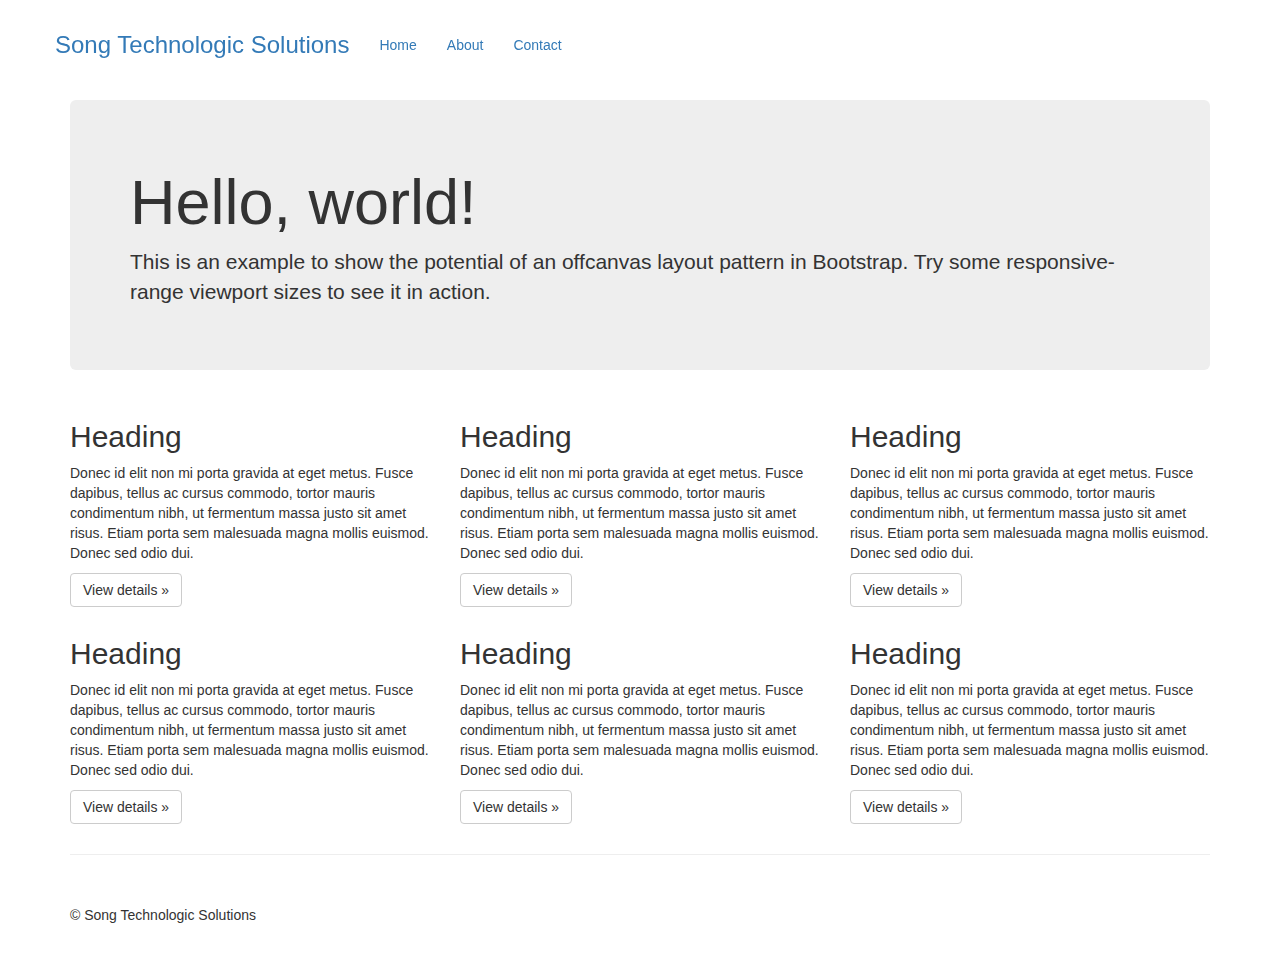
==== index.html @ 22caa384 "- Feito alteração de index" ====
<!DOCTYPE html>
<html lang="pt-br">
  <head>
    <title>Danilo Song - Song Technologic Solutions</title>
    <!-- Bootstrap -->
    <link href="css/bootstrap.min.css" rel="stylesheet">
    <link href="css/nav-bar.css" rel="stylesheet">
    <meta charset="utf-8">
  </head>
  <body>
        <!-- Fixed navbar -->
        <nav id="header" class="navbar navbar-fixed-top">
            <div id="header-container" class="container navbar-container">
                <div class="navbar-header">
                    <button type="button" class="navbar-toggle collapsed" data-toggle="collapse" data-target="#navbar" aria-expanded="false" aria-controls="navbar">
                        <span class="sr-only">Toggle navigation</span>
                        <span class="icon-bar"></span>
                        <span class="icon-bar"></span>
                        <span class="icon-bar"></span>
                    </button>
                    <a id="brand" class="navbar-brand" href="#">Song Technologic Solutions</a>
                </div>
                <div id="navbar" class="collapse navbar-collapse">
                    <ul class="nav navbar-nav">
                        <li class="active"><a href="#">Home</a></li>
                        <li><a href="#about">About</a></li>
                        <li><a href="#contact">Contact</a></li>
                    </ul>
                </div><!-- /.nav-collapse -->
            </div><!-- /.container -->
        </nav><!-- /.navbar -->

        <div class="container">

            <div class="row row-offcanvas row-offcanvas-right">

                <div class="col-xs-12">
                    <p class="pull-right visible-xs">
                        <button type="button" class="btn btn-primary btn-xs" data-toggle="offcanvas">Toggle nav</button>
                    </p>
                    <div class="jumbotron">
                        <h1>Hello, world!</h1>
                        <p>This is an example to show the potential of an offcanvas layout pattern in Bootstrap. Try some responsive-range viewport sizes to see it in action.</p>
                    </div>
                    <div class="row">
                        <div class="col-xs-6 col-lg-4">
                            <h2>Heading</h2>
                            <p>Donec id elit non mi porta gravida at eget metus. Fusce dapibus, tellus ac cursus commodo, tortor mauris condimentum nibh, ut fermentum massa justo sit amet risus. Etiam porta sem malesuada magna mollis euismod. Donec sed odio dui. </p>
                            <p><a class="btn btn-default" href="#" role="button">View details »</a></p>
                        </div><!--/.col-xs-6.col-lg-4-->
                        <div class="col-xs-6 col-lg-4">
                            <h2>Heading</h2>
                            <p>Donec id elit non mi porta gravida at eget metus. Fusce dapibus, tellus ac cursus commodo, tortor mauris condimentum nibh, ut fermentum massa justo sit amet risus. Etiam porta sem malesuada magna mollis euismod. Donec sed odio dui. </p>
                            <p><a class="btn btn-default" href="#" role="button">View details »</a></p>
                        </div><!--/.col-xs-6.col-lg-4-->
                        <div class="col-xs-6 col-lg-4">
                            <h2>Heading</h2>
                            <p>Donec id elit non mi porta gravida at eget metus. Fusce dapibus, tellus ac cursus commodo, tortor mauris condimentum nibh, ut fermentum massa justo sit amet risus. Etiam porta sem malesuada magna mollis euismod. Donec sed odio dui. </p>
                            <p><a class="btn btn-default" href="#" role="button">View details »</a></p>
                        </div><!--/.col-xs-6.col-lg-4-->
                        <div class="col-xs-6 col-lg-4">
                            <h2>Heading</h2>
                            <p>Donec id elit non mi porta gravida at eget metus. Fusce dapibus, tellus ac cursus commodo, tortor mauris condimentum nibh, ut fermentum massa justo sit amet risus. Etiam porta sem malesuada magna mollis euismod. Donec sed odio dui. </p>
                            <p><a class="btn btn-default" href="#" role="button">View details »</a></p>
                        </div><!--/.col-xs-6.col-lg-4-->
                        <div class="col-xs-6 col-lg-4">
                            <h2>Heading</h2>
                            <p>Donec id elit non mi porta gravida at eget metus. Fusce dapibus, tellus ac cursus commodo, tortor mauris condimentum nibh, ut fermentum massa justo sit amet risus. Etiam porta sem malesuada magna mollis euismod. Donec sed odio dui. </p>
                            <p><a class="btn btn-default" href="#" role="button">View details »</a></p>
                        </div><!--/.col-xs-6.col-lg-4-->
                        <div class="col-xs-6 col-lg-4">
                            <h2>Heading</h2>
                            <p>Donec id elit non mi porta gravida at eget metus. Fusce dapibus, tellus ac cursus commodo, tortor mauris condimentum nibh, ut fermentum massa justo sit amet risus. Etiam porta sem malesuada magna mollis euismod. Donec sed odio dui. </p>
                            <p><a class="btn btn-default" href="#" role="button">View details »</a></p>
                        </div><!--/.col-xs-6.col-lg-4-->
                    </div><!--/row-->
                </div><!--/.col-xs-12.col-sm-9-->
            </div><!--/row-->

            <hr>

            <footer>
                <p>© Song Technologic Solutions</p>
            </footer>

        </div><!--/.container-->
  </body>
<!-- Bootstrap -->
<script src="js/bootstrap.min.js"></script>
<script src="js/jquery-3.3.1.min.js"></script>
<script src="js/nav-bar.js"></script>
</html>
---- css/nav-bar.css ----
/* 
    Created on : Sep 6, 2018, 8:29:17 AM
    Author     : Danilo Song <danilosong@outlook.com>
*/

/*
* Style tweaks
* --------------------------------------------------
*/
html,
body {
    overflow-x: hidden; /* Prevent scroll on narrow devices */
}
body {
    padding-top: 100px;
}
footer {
    padding: 30px 0;
}

/*
 * Custom styles
 */
.navbar-brand {
    font-size: 24px;
}

.navbar-container {
    padding: 20px 0 20px 0;
}

.navbar.navbar-fixed-top.fixed-theme {
    background-color: #222;
    border-color: #080808;
    box-shadow: 0 0 5px rgba(0,0,0,.8);
}

.navbar-brand.fixed-theme {
    font-size: 18px;
}

.navbar-container.fixed-theme {
    padding: 0;
}

.navbar-brand.fixed-theme,
.navbar-container.fixed-theme,
.navbar.navbar-fixed-top.fixed-theme,
.navbar-brand,
.navbar-container{
    transition: 0.8s;
    -webkit-transition:  0.8s;
}
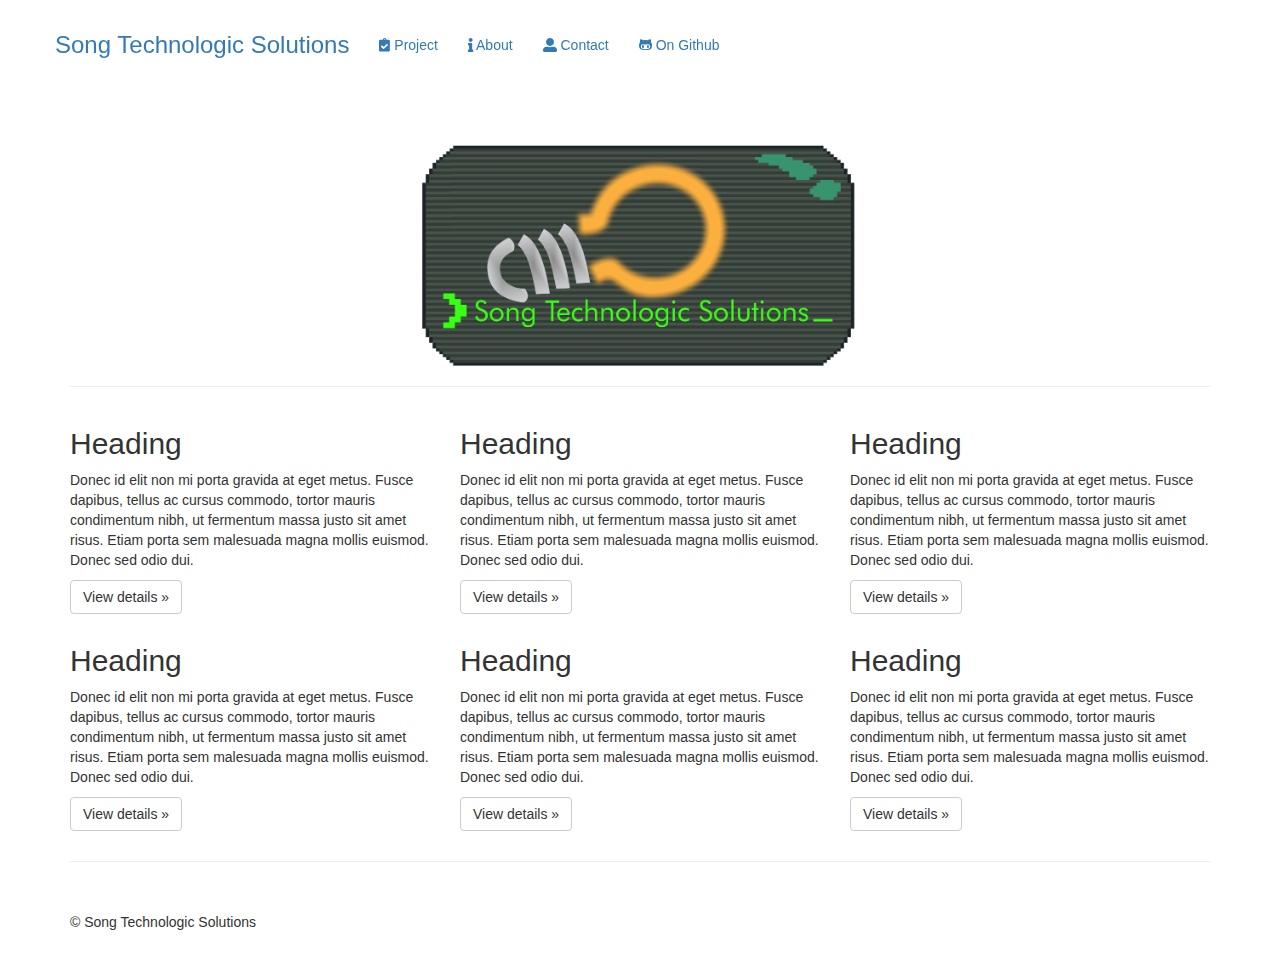
==== commit a8d9f7f5: "- Adicionado fa-icon - Feito alterações em index" ====
--- a/index.html
+++ b/index.html
@@ -5,6 +5,7 @@
     <!-- Bootstrap -->
     <link href="css/bootstrap.min.css" rel="stylesheet">
     <link href="css/nav-bar.css" rel="stylesheet">
+    <link rel="stylesheet" href="css/all.css" rel="stylesheet">
     <meta charset="utf-8">
   </head>
   <body>
@@ -18,13 +19,14 @@
                         <span class="icon-bar"></span>
                         <span class="icon-bar"></span>
                     </button>
-                    <a id="brand" class="navbar-brand" href="#">Song Technologic Solutions</a>
+                    <a id="brand" class="navbar-brand" href="index.html">Song Technologic Solutions</a>
                 </div>
                 <div id="navbar" class="collapse navbar-collapse">
                     <ul class="nav navbar-nav">
-                        <li class="active"><a href="#">Home</a></li>
-                        <li><a href="#about">About</a></li>
-                        <li><a href="#contact">Contact</a></li>
+                        <li class="active"><a href="index.html"><i class="fas fa-clipboard-check"></i> Project</a></li>
+                        <li><a href="#about"><i class="fas fa-info"></i> About</a></li>
+                        <li><a href="#contact"><i class="fas fa-user-alt"></i> Contact</a></li>
+                        <li><a href="https://github.com/danilosong/" target="_blank"><i class="fab fa-github-alt"></i> On Github</a></li>
                     </ul>
                 </div><!-- /.nav-collapse -->
             </div><!-- /.container -->
@@ -38,9 +40,8 @@
                     <p class="pull-right visible-xs">
                         <button type="button" class="btn btn-primary btn-xs" data-toggle="offcanvas">Toggle nav</button>
                     </p>
-                    <div class="jumbotron">
-                        <h1>Hello, world!</h1>
-                        <p>This is an example to show the potential of an offcanvas layout pattern in Bootstrap. Try some responsive-range viewport sizes to see it in action.</p>
+                    <div class="page-header">
+                        <center><img width="40%" src="img/danLogo.png" /></center>
                     </div>
                     <div class="row">
                         <div class="col-xs-6 col-lg-4">
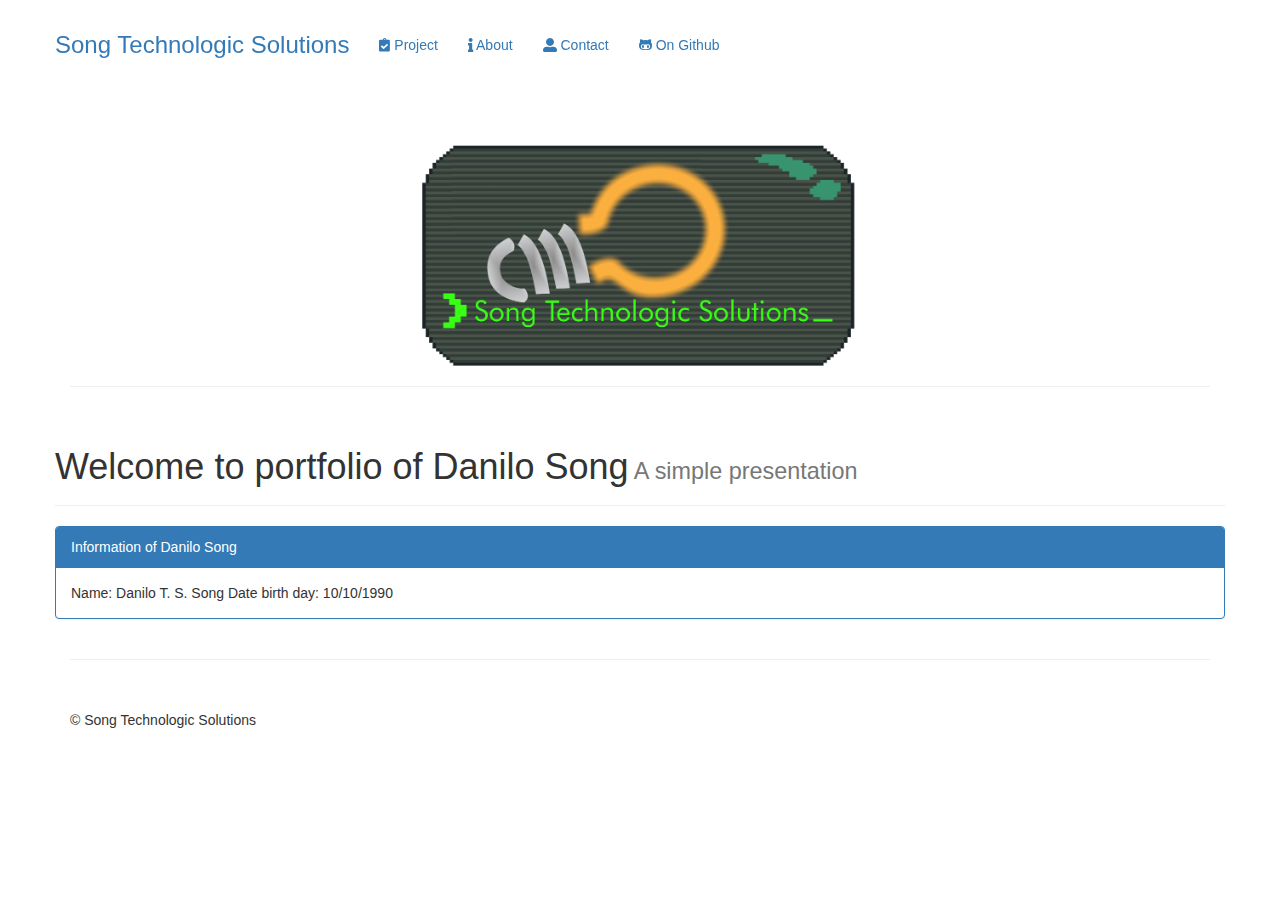
==== commit caf99454: "- Feito mudanças no index. - Adicionado contato." ====
--- a/index.html
+++ b/index.html
@@ -1,37 +1,16 @@
 <!DOCTYPE html>
 <html lang="pt-br">
-  <head>
-    <title>Danilo Song - Song Technologic Solutions</title>
-    <!-- Bootstrap -->
-    <link href="css/bootstrap.min.css" rel="stylesheet">
-    <link href="css/nav-bar.css" rel="stylesheet">
-    <link rel="stylesheet" href="css/all.css" rel="stylesheet">
-    <meta charset="utf-8">
-  </head>
-  <body>
-        <!-- Fixed navbar -->
-        <nav id="header" class="navbar navbar-fixed-top">
-            <div id="header-container" class="container navbar-container">
-                <div class="navbar-header">
-                    <button type="button" class="navbar-toggle collapsed" data-toggle="collapse" data-target="#navbar" aria-expanded="false" aria-controls="navbar">
-                        <span class="sr-only">Toggle navigation</span>
-                        <span class="icon-bar"></span>
-                        <span class="icon-bar"></span>
-                        <span class="icon-bar"></span>
-                    </button>
-                    <a id="brand" class="navbar-brand" href="index.html">Song Technologic Solutions</a>
-                </div>
-                <div id="navbar" class="collapse navbar-collapse">
-                    <ul class="nav navbar-nav">
-                        <li class="active"><a href="index.html"><i class="fas fa-clipboard-check"></i> Project</a></li>
-                        <li><a href="#about"><i class="fas fa-info"></i> About</a></li>
-                        <li><a href="#contact"><i class="fas fa-user-alt"></i> Contact</a></li>
-                        <li><a href="https://github.com/danilosong/" target="_blank"><i class="fab fa-github-alt"></i> On Github</a></li>
-                    </ul>
-                </div><!-- /.nav-collapse -->
-            </div><!-- /.container -->
-        </nav><!-- /.navbar -->
-
+    <head>
+        <title>Danilo Song - Song Technologic Solutions</title>
+        <!-- Bootstrap -->
+        <link href="css/bootstrap.min.css" rel="stylesheet">
+        <link href="css/nav-bar.css" rel="stylesheet">
+        <link rel="stylesheet" href="css/all.css" >
+        <meta charset="utf-8">
+    </head>
+    <body>
+        <!--Navigation bar-->
+        <div id="nav-placeholder"></div>
         <div class="container">
 
             <div class="row row-offcanvas row-offcanvas-right">
@@ -44,50 +23,40 @@
                         <center><img width="40%" src="img/danLogo.png" /></center>
                     </div>
                     <div class="row">
-                        <div class="col-xs-6 col-lg-4">
-                            <h2>Heading</h2>
-                            <p>Donec id elit non mi porta gravida at eget metus. Fusce dapibus, tellus ac cursus commodo, tortor mauris condimentum nibh, ut fermentum massa justo sit amet risus. Etiam porta sem malesuada magna mollis euismod. Donec sed odio dui. </p>
-                            <p><a class="btn btn-default" href="#" role="button">View details »</a></p>
-                        </div><!--/.col-xs-6.col-lg-4-->
-                        <div class="col-xs-6 col-lg-4">
-                            <h2>Heading</h2>
-                            <p>Donec id elit non mi porta gravida at eget metus. Fusce dapibus, tellus ac cursus commodo, tortor mauris condimentum nibh, ut fermentum massa justo sit amet risus. Etiam porta sem malesuada magna mollis euismod. Donec sed odio dui. </p>
-                            <p><a class="btn btn-default" href="#" role="button">View details »</a></p>
-                        </div><!--/.col-xs-6.col-lg-4-->
-                        <div class="col-xs-6 col-lg-4">
-                            <h2>Heading</h2>
-                            <p>Donec id elit non mi porta gravida at eget metus. Fusce dapibus, tellus ac cursus commodo, tortor mauris condimentum nibh, ut fermentum massa justo sit amet risus. Etiam porta sem malesuada magna mollis euismod. Donec sed odio dui. </p>
-                            <p><a class="btn btn-default" href="#" role="button">View details »</a></p>
-                        </div><!--/.col-xs-6.col-lg-4-->
-                        <div class="col-xs-6 col-lg-4">
-                            <h2>Heading</h2>
-                            <p>Donec id elit non mi porta gravida at eget metus. Fusce dapibus, tellus ac cursus commodo, tortor mauris condimentum nibh, ut fermentum massa justo sit amet risus. Etiam porta sem malesuada magna mollis euismod. Donec sed odio dui. </p>
-                            <p><a class="btn btn-default" href="#" role="button">View details »</a></p>
-                        </div><!--/.col-xs-6.col-lg-4-->
-                        <div class="col-xs-6 col-lg-4">
-                            <h2>Heading</h2>
-                            <p>Donec id elit non mi porta gravida at eget metus. Fusce dapibus, tellus ac cursus commodo, tortor mauris condimentum nibh, ut fermentum massa justo sit amet risus. Etiam porta sem malesuada magna mollis euismod. Donec sed odio dui. </p>
-                            <p><a class="btn btn-default" href="#" role="button">View details »</a></p>
-                        </div><!--/.col-xs-6.col-lg-4-->
-                        <div class="col-xs-6 col-lg-4">
-                            <h2>Heading</h2>
-                            <p>Donec id elit non mi porta gravida at eget metus. Fusce dapibus, tellus ac cursus commodo, tortor mauris condimentum nibh, ut fermentum massa justo sit amet risus. Etiam porta sem malesuada magna mollis euismod. Donec sed odio dui. </p>
-                            <p><a class="btn btn-default" href="#" role="button">View details »</a></p>
-                        </div><!--/.col-xs-6.col-lg-4-->
+                        <div class="page-header">
+                          <h1>Welcome to portfolio of Danilo Song<small> A simple presentation</small></h1>
+                        </div>
+                        <div class="panel panel-primary">
+                            <div class="panel-heading">
+                                Information of Danilo Song
+                            </div>
+                            <div class="panel-body">
+                                Name: Danilo T. S. Song
+                                Date birth day: 10/10/1990
+                            </div>
+                        </div>
                     </div><!--/row-->
                 </div><!--/.col-xs-12.col-sm-9-->
             </div><!--/row-->
 
             <hr>
-
-            <footer>
-                <p>© Song Technologic Solutions</p>
-            </footer>
+            <!--Navigation bar-->
+            <div id="footer-placeholder"></div>
 
         </div><!--/.container-->
-  </body>
-<!-- Bootstrap -->
-<script src="js/bootstrap.min.js"></script>
-<script src="js/jquery-3.3.1.min.js"></script>
-<script src="js/nav-bar.js"></script>
+    </body>
+    <!-- Bootstrap -->
+    <script src="js/bootstrap.min.js"></script>
+    <script src="js/jquery-3.3.1.min.js"></script>
+    <script src="js/nav-bar.js"></script>
+    <script>
+        $(function () {
+            // Reset scroll for dont have bugs in screen, because nav-bar effects
+            window.scrollTo(0,0);
+            //Load nave-bar in div
+            $("#nav-placeholder").load("nav-bar.html");
+            //Load footer in div
+            $("#footer-placeholder").load("footer.html");
+        });
+    </script>
 </html>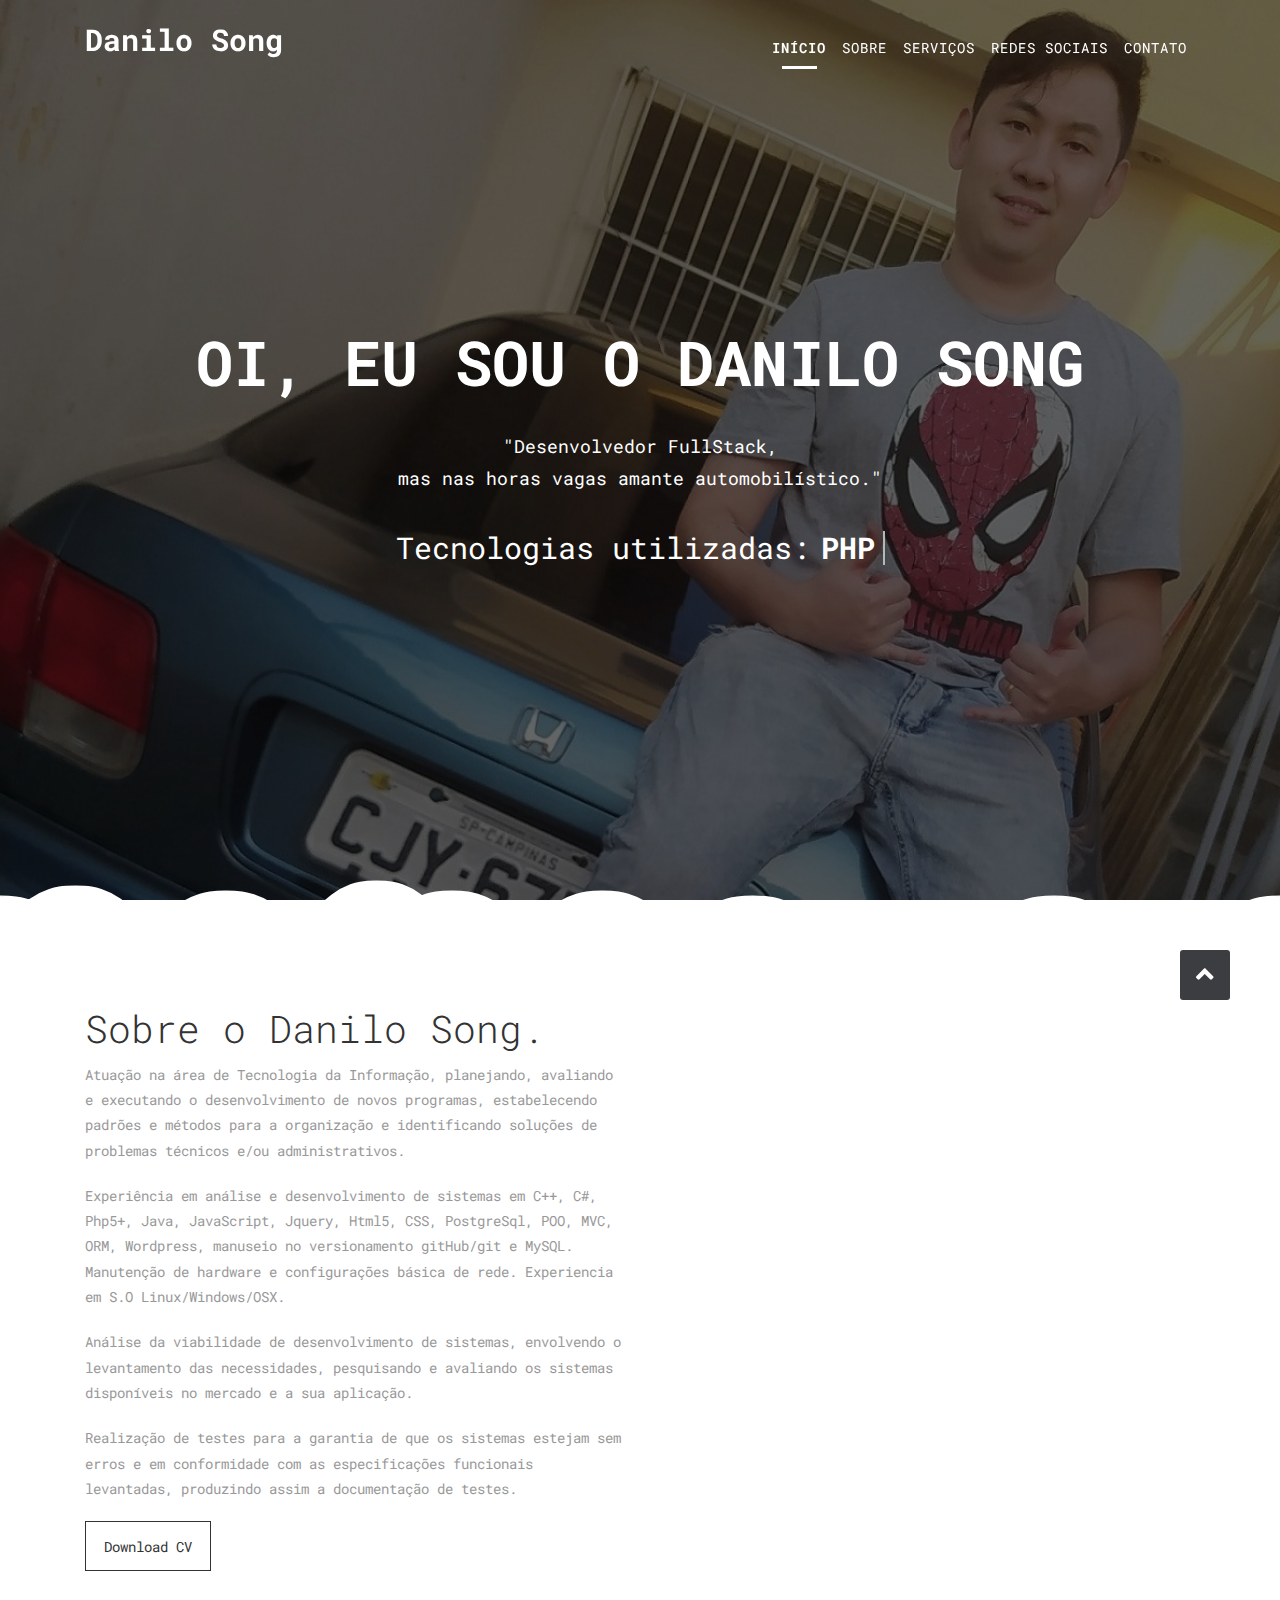
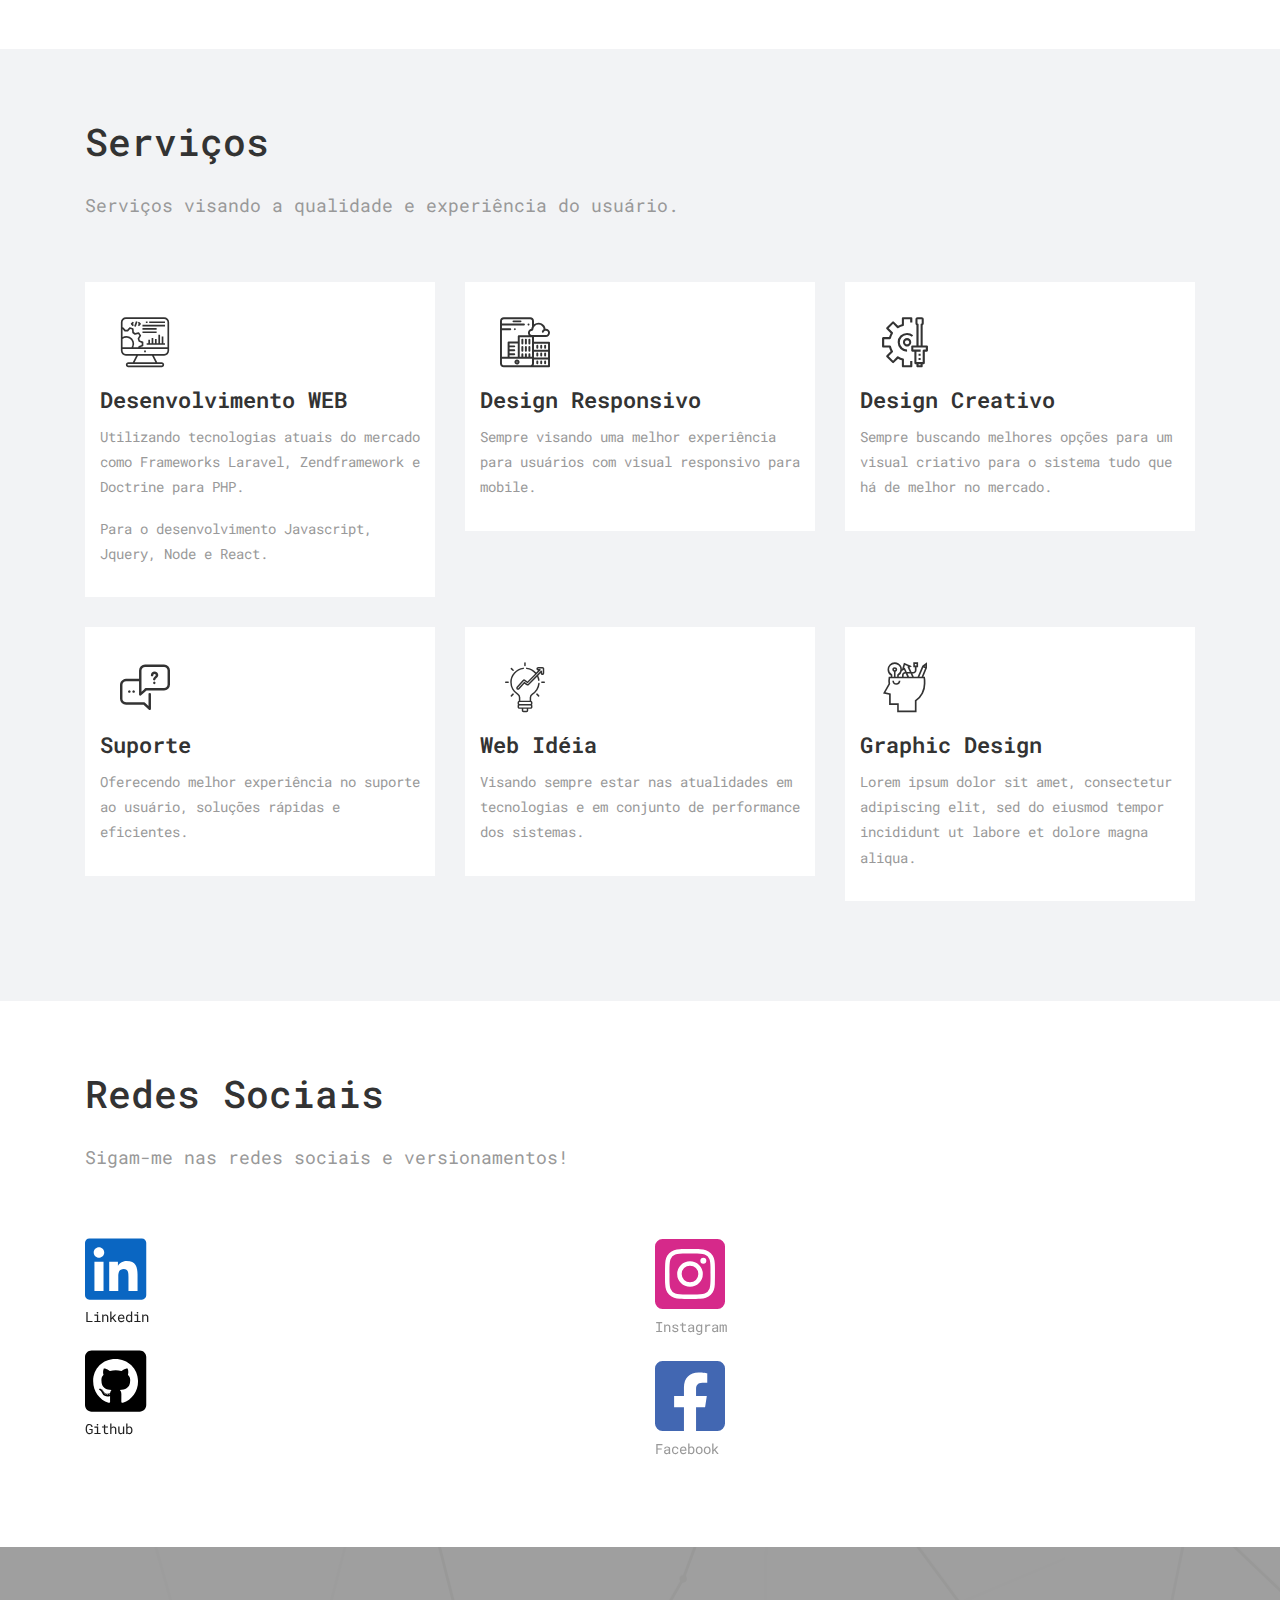
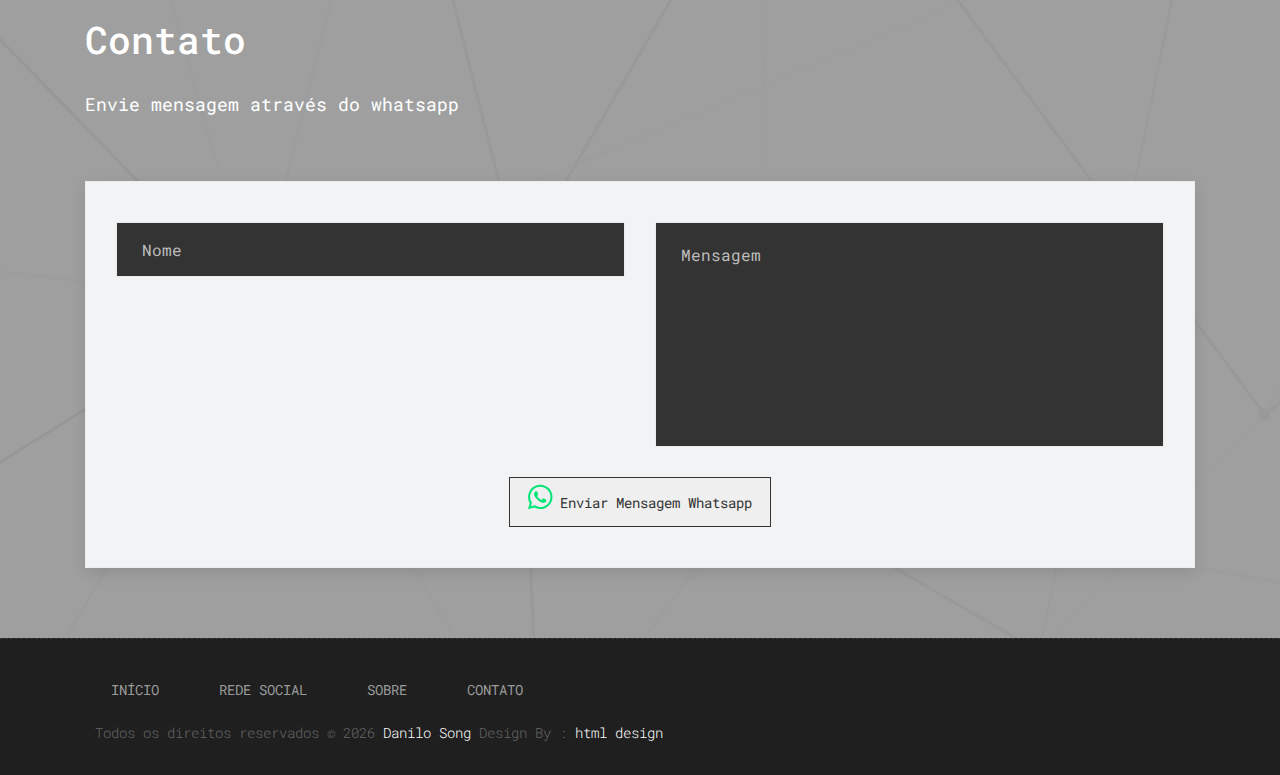
==== commit ac60ebff: "- Alteração de layout do portfolio Danilo Song" ====
--- a/index.html
+++ b/index.html
@@ -1,62 +1,324 @@
 <!DOCTYPE html>
-<html lang="pt-br">
-    <head>
-        <title>Danilo Song - Song Technologic Solutions</title>
-        <!-- Bootstrap -->
-        <link href="css/bootstrap.min.css" rel="stylesheet">
-        <link href="css/nav-bar.css" rel="stylesheet">
-        <link rel="stylesheet" href="css/all.css" >
-        <meta charset="utf-8">
-    </head>
-    <body>
-        <!--Navigation bar-->
-        <div id="nav-placeholder"></div>
-        <div class="container">
-
-            <div class="row row-offcanvas row-offcanvas-right">
-
-                <div class="col-xs-12">
-                    <p class="pull-right visible-xs">
-                        <button type="button" class="btn btn-primary btn-xs" data-toggle="offcanvas">Toggle nav</button>
+<html lang="en">
+
+    <!-- Basic -->
+    <meta charset="utf-8">
+    <meta http-equiv="X-UA-Compatible" content="IE=edge">   
+   
+    <!-- Mobile Metas -->
+    <meta name="viewport" content="width=device-width, minimum-scale=1.0, maximum-scale=1.0, user-scalable=no">
+ 
+     <!-- Site Metas -->
+    <title>Danilo Song Developer</title>  
+    <meta name="keywords" content="">
+    <meta name="description" content="">
+    <meta name="author" content="">
+
+    <!-- Site Icons -->
+    <link rel="shortcut icon" href="images/favicon.ico" type="image/x-icon" />
+    <link rel="apple-touch-icon" href="images/apple-touch-icon.png">
+
+    <!-- Bootstrap CSS -->
+    <link rel="stylesheet" href="css/bootstrap.min.css">
+    <!-- Site CSS -->
+    <link rel="stylesheet" href="style.css">
+    <!-- Responsive CSS -->
+    <link rel="stylesheet" href="css/responsive.css">
+    <!-- Custom CSS -->
+    <link rel="stylesheet" href="css/custom.css">
+    <script src="js/modernizr.js"></script> <!-- Modernizr -->
+
+    <!--[if lt IE 9]>
+      <script src="https://oss.maxcdn.com/libs/html5shiv/3.7.0/html5shiv.js"></script>
+      <script src="https://oss.maxcdn.com/libs/respond.js/1.4.2/respond.min.js"></script>
+    <![endif]-->
+
+</head>
+<body id="page-top" class="politics_version">
+
+    <!-- LOADER -->
+    <div id="preloader">
+        <div id="main-ld">
+			<div id="loader"></div>  
+		</div>
+    </div><!-- end loader -->
+    <!-- END LOADER -->
+	
+    <!-- Navigation -->
+    <nav class="navbar navbar-expand-lg navbar-dark fixed-top" id="mainNav">
+      <div class="container">
+        <a class="navbar-brand js-scroll-trigger" href="#page-top">
+            <p class="logo-index">Danilo Song</p>
+		</a>
+        <button class="navbar-toggler navbar-toggler-right" type="button" data-toggle="collapse" data-target="#navbarResponsive" aria-controls="navbarResponsive" aria-expanded="false" aria-label="Toggle navigation">
+          Menu
+          <i class="fa fa-bars"></i>
+        </button>
+        <div class="collapse navbar-collapse" id="navbarResponsive">
+          <ul class="navbar-nav text-uppercase ml-auto">
+            <li class="nav-item">
+              <a class="nav-link js-scroll-trigger active" href="#home">Início</a>
+            </li>
+            <li class="nav-item">
+              <a class="nav-link js-scroll-trigger" href="#about">sobre</a>
+            </li>
+            <li class="nav-item">
+              <a class="nav-link js-scroll-trigger" href="#services">Serviços</a>
+            </li>
+            <li class="nav-item">
+              <a class="nav-link js-scroll-trigger" href="#socialnetwork">Redes sociais</a>
+            </li>
+			<li class="nav-item">
+              <a class="nav-link js-scroll-trigger" href="#contact">Contato</a>
+            </li>
+          </ul>
+        </div>
+      </div>
+    </nav>
+	
+	<section id="home" class="main-banner parallaxie" style="background: url('uploads/banner-01.jpg')">
+		<div class="heading">
+			<h1>Oi, eu sou o Danilo Song</h1>
+			<p>"Desenvolvedor FullStack, <br> mas nas horas vagas amante automobilístico."</p>
+			<h3 class="cd-headline clip is-full-width">
+				<span>Tecnologias utilizadas: </span>
+				<span class="cd-words-wrapper">
+					<b class="is-visible">PHP</b>
+					<b>Javascript / NODE</b>
+					<b>Docker</b>
+					<b>Versionamentos Github/GitLab</b>
+					<b>Sempre se adaptando as novas tecnologias</b>
+				</span>
+			</h3>
+		</div>
+	</section>
+
+	<svg id="clouds" class="hidden-xs" xmlns="http://www.w3.org/2000/svg" version="1.1" width="100%" height="100" viewBox="0 0 85 100" preserveAspectRatio="none">
+        <path d="M-5 100 Q 0 20 5 100 Z
+            M0 100 Q 5 0 10 100
+            M5 100 Q 10 30 15 100
+            M10 100 Q 15 10 20 100
+            M15 100 Q 20 30 25 100
+            M20 100 Q 25 -10 30 100
+            M25 100 Q 30 10 35 100
+            M30 100 Q 35 30 40 100
+            M35 100 Q 40 10 45 100
+            M40 100 Q 45 50 50 100
+            M45 100 Q 50 20 55 100
+            M50 100 Q 55 40 60 100
+            M55 100 Q 60 60 65 100
+            M60 100 Q 65 50 70 100
+            M65 100 Q 70 20 75 100
+            M70 100 Q 75 45 80 100
+            M75 100 Q 80 30 85 100
+            M80 100 Q 85 20 90 100
+            M85 100 Q 90 50 95 100
+            M90 100 Q 95 25 100 100
+            M95 100 Q 100 15 105 100 Z">
+        </path>
+    </svg>
+
+    <div id="about" class="section wb">
+        <div class="container">
+            <div class="row">
+                <div class="col-md-6">
+                    <div class="message-box">                        
+                        <h2>Sobre o Danilo Song.</h2>
+                        <p>Atuação na área de Tecnologia da Informação, planejando, avaliando e executando o desenvolvimento de novos programas, estabelecendo padrões e métodos para a organização e identificando soluções de problemas técnicos e/ou administrativos.</p>
+						<p>Experiência em análise e desenvolvimento de sistemas em C++, C#, Php5+, Java, JavaScript, Jquery, Html5, CSS, PostgreSql, POO, MVC, ORM, Wordpress, manuseio no versionamento gitHub/git e MySQL. Manutenção de hardware e configurações básica de rede. Experiencia em S.O Linux/Windows/OSX.</p>
+						<p>Análise da viabilidade de desenvolvimento de sistemas, envolvendo o levantamento das necessidades, pesquisando e avaliando os sistemas disponíveis no mercado e a sua aplicação.</p>
+						<p>Realização de testes para a garantia de que os sistemas estejam sem erros e em conformidade com as especificações funcionais levantadas, produzindo assim a documentação de testes. </p>
+
+                        <a href="#" class="sim-btn btn-hover-new" data-text="Download CV"><span>Download CV</span></a>
+                    </div><!-- end messagebox -->
+                </div><!-- end col -->
+
+                <div class="col-md-6">
+                    <div class="right-box-pro wow fadeIn">
+                        <img src="uploads/about_04.jpg" alt="" class="img-fluid img-rounded">
+                    </div><!-- end media -->
+                </div><!-- end col -->
+            </div><!-- end row -->
+        </div><!-- end container -->
+    </div><!-- end section -->
+	
+    <div id="services" class="section lb">
+        <div class="container">
+            <div class="section-title text-left">
+                <h3>Serviços</h3>
+                <p>Serviços visando a qualidade e experiência do usuário.</p>
+            </div><!-- end title -->
+
+            <div class="row">
+				<div class="col-md-4">
+                    <div class="services-inner-box">
+						<div class="ser-icon">
+							<i class="flaticon-seo"></i>
+						</div>
+						<h2>Desenvolvimento WEB</h2>
+						<p>Utilizando tecnologias atuais do mercado como Frameworks Laravel, Zendframework e Doctrine para PHP.</p>
+						<p>Para o desenvolvimento Javascript, Jquery, Node e React.</p>
+					</div>
+                </div><!-- end col -->
+                <div class="col-md-4">
+                    <div class="services-inner-box">
+						<div class="ser-icon">
+							<i class="flaticon-development"></i>
+						</div>
+						<h2>Design Responsivo</h2>
+						<p>Sempre visando uma melhor experiência para usuários com visual responsivo para mobile.</p>
+					</div>
+                </div><!-- end col -->
+				<div class="col-md-4">
+                    <div class="services-inner-box">
+						<div class="ser-icon">
+							<i class="flaticon-process"></i>
+						</div>
+						<h2>Design Creativo</h2>
+						<p>Sempre buscando melhores opções para um visual criativo para o sistema tudo que há de melhor no mercado.</p>
+					</div>
+                </div><!-- end col -->
+				<div class="col-md-4">
+                    <div class="services-inner-box">
+						<div class="ser-icon">
+							<i class="flaticon-discuss-issue"></i>
+						</div>
+						<h2>Suporte</h2>
+						<p>Oferecendo melhor experiência no suporte ao usuário, soluções rápidas e eficientes.</p>
+					</div>
+                </div><!-- end col -->
+				<div class="col-md-4">
+                    <div class="services-inner-box">
+						<div class="ser-icon">
+							<i class="flaticon-idea"></i>
+						</div>
+						<h2>Web Idéia</h2>
+						<p>Visando sempre estar nas atualidades em tecnologias e em conjunto de performance dos sistemas.</p>
+					</div>
+                </div><!-- end col -->
+				<div class="col-md-4">
+                    <div class="services-inner-box">
+						<div class="ser-icon">
+							<i class="flaticon-idea-1"></i>
+						</div>
+						<h2>Graphic Design</h2>
+						<p>Lorem ipsum dolor sit amet, consectetur adipiscing elit, sed do eiusmod tempor incididunt ut labore et dolore magna aliqua.</p>
+					</div>
+                </div><!-- end col -->
+            </div><!-- end row -->
+        </div><!-- end container -->
+    </div><!-- end section -->
+
+	 <div id="socialnetwork" class="section wb">
+        <div class="container">
+            <div class="section-title text-left">
+                <h3>Redes Sociais</h3>
+                <p>Sigam-me nas redes sociais e versionamentos! </p>
+            </div><!-- end title -->
+
+            <div class="row">
+                <div class="col-md-12 col-sm-12">
+                    <div class="testi-carousel owl-carousel owl-theme">
+                        <div class="testimonial clearfix">
+                            <a href="https://www.linkedin.com/in/danilo-song/" target=”_blank”>
+                                <i style="color:#0a66c2;" class="fab fa-linkedin fa-5x"></i>
+                                <p>Linkedin</p>
+                            </a>
+                            <a href="https://github.com/danilosong" target=”_blank”>
+                                <i style="color:black;" class="fab fa-github-square fa-5x"></i>
+                                <p>Github</p>
+                            </a>
+                        </div>
+                        <div class="testimonial clearfix">
+                            <p class="lead">
+                                <a href="https://github.com/danilosong" target=”_blank”>
+                                    <i style="color:#d6298a;" class="fab fa-instagram-square fa-5x"></i>
+                                </a>
+                                <p>Instagram</p>
+                            </p>
+                            <p class="lead">
+                                <a href="https://www.facebook.com/danilo.song.1" target=”_blank”>
+                                    <i style="color:#4267b2;" class="fab fa-facebook-square fa-5x"></i>
+                                </a>
+                                <p>Facebook</p>
+                            </p>
+                        </div>
+                        <!-- end testimonial -->
+                    </div><!-- end carousel -->
+                </div><!-- end col -->
+            </div><!-- end row -->
+        </div><!-- end container -->
+    </div><!-- end section -->
+
+    <div id="contact" class="section db">
+        <div class="container">
+            <div class="section-title text-left">
+                <h3>Contato</h3>
+                <p>Envie mensagem através do whatsapp</p>
+            </div><!-- end title -->
+
+            <div class="row">
+                <div class="col-md-12">
+                    <div class="contact_form">
+                        <div id="message"></div>
+                        <form id="contactForm" name="sentMessage" novalidate="novalidate">
+							<div class="row">
+								<div class="col-md-6">
+									<div class="form-group">
+										<input class="form-control" id="name" type="text" placeholder="Nome" required="required" data-validation-required-message="Por favor preecha seu nome.">
+										<p class="help-block text-danger"></p>
+									</div>
+								</div>
+								<div class="col-md-6">
+									<div class="form-group">
+										<textarea class="form-control" id="message" placeholder="Mensagem" required="required" data-validation-required-message="Por favor preencha a mensagem."></textarea>
+										<p class="help-block text-danger"></p>
+									</div>
+								</div>
+								<div class="clearfix"></div>
+								<div class="col-lg-12 text-center">
+									<div id="success"></div>
+									<button type="button" id="sendMessageButton" class="sim-btn btn-hover-new" data-text="" type="submit"><i style="color:#00e676;" class="fab fa-whatsapp fa-2x"></i> Enviar Mensagem Whatsapp</button>
+								</div>
+							</div>
+						</form>
+                    </div>
+                </div><!-- end col -->
+            </div><!-- end row -->
+        </div><!-- end container -->
+    </div><!-- end section -->
+
+    <div class="copyrights">
+        <div class="container">
+            <div class="footer-distributed">
+                <div class="footer-left">
+                    <p class="footer-links">
+                        <a class="nav-link js-scroll-trigger active" href="#home">Início</a>
+                        <a class="nav-link js-scroll-trigger active" href="#socialnetwork">Rede Social</a>
+                        <a class="nav-link js-scroll-trigger active" href="#about">Sobre</a>
+                        <a class="nav-link js-scroll-trigger active" href="#contact">Contato</a>
                     </p>
-                    <div class="page-header">
-                        <center><img width="40%" src="img/danLogo.png" /></center>
-                    </div>
-                    <div class="row">
-                        <div class="page-header">
-                          <h1>Welcome to portfolio of Danilo Song<small> A simple presentation</small></h1>
-                        </div>
-                        <div class="panel panel-primary">
-                            <div class="panel-heading">
-                                Information of Danilo Song
-                            </div>
-                            <div class="panel-body">
-                                Name: Danilo T. S. Song
-                                Date birth day: 10/10/1990
-                            </div>
-                        </div>
-                    </div><!--/row-->
-                </div><!--/.col-xs-12.col-sm-9-->
-            </div><!--/row-->
-
-            <hr>
-            <!--Navigation bar-->
-            <div id="footer-placeholder"></div>
-
-        </div><!--/.container-->
-    </body>
-    <!-- Bootstrap -->
-    <script src="js/bootstrap.min.js"></script>
-    <script src="js/jquery-3.3.1.min.js"></script>
-    <script src="js/nav-bar.js"></script>
-    <script>
-        $(function () {
-            // Reset scroll for dont have bugs in screen, because nav-bar effects
-            window.scrollTo(0,0);
-            //Load nave-bar in div
-            $("#nav-placeholder").load("nav-bar.html");
-            //Load footer in div
-            $("#footer-placeholder").load("footer.html");
-        });
-    </script>
+                    <p class="footer-company-name">Todos os direitos reservados &copy; <span id="getYear"></span> <a href="#">Danilo Song</a> Design By : 
+					<a href="https://html.design/">html design</a></p>
+                </div>
+            </div>
+        </div><!-- end container -->
+    </div><!-- end copyrights -->
+
+    <a href="#" id="scroll-to-top" class="dmtop global-radius"><i class="fa fa-angle-up"></i></a>
+
+    <!-- ALL JS FILES -->
+    <script src="js/all.js"></script>
+	<!-- Camera Slider -->
+	<script src="js/jquery.easing.1.3.js"></script> 
+	<script src="js/parallaxie.js"></script>
+	<script src="js/headline.js"></script>
+	<!-- Contact form JavaScript -->
+    <script src="js/jqBootstrapValidation.js"></script>
+    <script src="js/contact_me.js"></script>
+    <!-- ALL PLUGINS -->
+    <script src="js/custom.js"></script>
+    <script src="js/jquery.vide.js"></script>
+
+</body>
 </html>--- a/style.css
+++ b/style.css
@@ -0,0 +1,2470 @@
+/*------------------------------------------------------------------
+    Version: 1.0
+-------------------------------------------------------------------*/
+
+/*------------------------------------------------------------------
+    IMPORT FONTS
+-------------------------------------------------------------------*/
+
+@import url('https://fonts.googleapis.com/css?family=Roboto+Mono:300,400,500,700');
+
+/*------------------------------------------------------------------
+    IMPORT FILES
+-------------------------------------------------------------------*/
+
+@import url(css/animate.css);
+@import url(css/camera.css);
+@import url(css/flaticon.css);
+@import url(css/prettyPhoto.css);
+@import url(css/owl.carousel.css);
+@import url(css/all.min.css);
+
+/*------------------------------------------------------------------
+    SKELETON
+-------------------------------------------------------------------*/
+
+body {
+    color: #999999;
+    font-size: 14px;
+    font-family: 'Roboto Mono', monospace;
+    line-height: 1.80857;
+}
+
+html, body{
+	height: 100%;
+}
+
+body.demos .section {
+    background: url(images/bg.png) repeat top center #f2f3f5;
+}
+
+body.demos .section-title img {
+    max-width: 280px;
+    display: block;
+    margin: 10px auto;
+}
+
+body.demos .service-widget h3 {
+    border-bottom: 1px solid #ededed;
+    font-size: 18px;
+    padding: 20px 0;
+    background-color: #ffffff;
+}
+
+body.demos .service-widget {
+    margin: 0 0 30px;
+    padding: 30px;
+    background-color: #fff
+}
+
+body.demos .container-fluid {
+    max-width: 1080px
+}
+
+a {
+    color: #1f1f1f;
+    text-decoration: none !important;
+    outline: none !important;
+    -webkit-transition: all .3s ease-in-out;
+    -moz-transition: all .3s ease-in-out;
+    -ms-transition: all .3s ease-in-out;
+    -o-transition: all .3s ease-in-out;
+    transition: all .3s ease-in-out;
+}
+
+h1,
+h2,
+h3,
+h4,
+h5,
+h6 {
+    letter-spacing: 0;
+    font-weight: normal;
+    position: relative;
+    padding: 0 0 10px 0;
+    font-weight: normal;
+    line-height: 120% !important;
+    color: #333333;
+    margin: 0
+}
+
+h1 {
+    font-size: 24px
+}
+
+h2 {
+    font-size: 22px
+}
+
+h3 {
+    font-size: 18px
+}
+
+h4 {
+    font-size: 16px
+}
+
+h5 {
+    font-size: 14px
+}
+
+h6 {
+    font-size: 13px
+}
+
+h1 a,
+h2 a,
+h3 a,
+h4 a,
+h5 a,
+h6 a {
+    color: #212121;
+    text-decoration: none!important;
+    opacity: 1
+}
+
+h1 a:hover,
+h2 a:hover,
+h3 a:hover,
+h4 a:hover,
+h5 a:hover,
+h6 a:hover {
+    opacity: .8
+}
+
+a {
+    color: #222222;
+    text-decoration: none;
+    outline: none;
+}
+
+a,
+.btn {
+    text-decoration: none !important;
+    outline: none !important;
+    -webkit-transition: all .3s ease-in-out;
+    -moz-transition: all .3s ease-in-out;
+    -ms-transition: all .3s ease-in-out;
+    -o-transition: all .3s ease-in-out;
+    transition: all .3s ease-in-out;
+}
+
+.btn-custom {
+    margin-top: 20px;
+    background-color: transparent !important;
+    border: 2px solid #ddd;
+    padding: 12px 40px;
+    font-size: 16px;
+}
+
+.lead {
+    font-size: 18px;
+    line-height: 30px;
+    color: #767676;
+    margin: 0;
+    padding: 0;
+}
+
+blockquote {
+    margin: 20px 0 20px;
+    padding: 30px;
+}
+
+ul, li, ol{
+	margin: 0px;
+	list-style: none;
+	padding: 0px;
+}
+
+
+/*------------------------------------------------------------------
+    WP CORE
+-------------------------------------------------------------------*/
+
+.first {
+    clear: both
+}
+
+.last {
+    margin-right: 0
+}
+
+.alignnone {
+    margin: 5px 20px 20px 0;
+}
+
+.aligncenter,
+div.aligncenter {
+    display: block;
+    margin: 5px auto 5px auto;
+}
+
+.alignright {
+    float: right;
+    margin: 10px 0 20px 20px;
+}
+
+.alignleft {
+    float: left;
+    margin: 10px 20px 20px 0;
+}
+
+a img.alignright {
+    float: right;
+    margin: 10px 0 20px 20px;
+}
+
+a img.alignnone {
+    margin: 10px 20px 20px 0;
+}
+
+a img.alignleft {
+    float: left;
+    margin: 10px 20px 20px 0;
+}
+
+a img.aligncenter {
+    display: block;
+    margin-left: auto;
+    margin-right: auto
+}
+
+.wp-caption {
+    background: #fff;
+    border: 1px solid #f0f0f0;
+    max-width: 96%;
+    /* Image does not overflow the content area */
+    padding: 5px 3px 10px;
+    text-align: center;
+}
+
+.wp-caption.alignnone {
+    margin: 5px 20px 20px 0;
+}
+
+.wp-caption.alignleft {
+    margin: 5px 20px 20px 0;
+}
+
+.wp-caption.alignright {
+    margin: 5px 0 20px 20px;
+}
+
+.wp-caption img {
+    border: 0 none;
+    height: auto;
+    margin: 0;
+    max-width: 98.5%;
+    padding: 0;
+    width: auto;
+}
+
+.wp-caption p.wp-caption-text {
+    font-size: 11px;
+    line-height: 17px;
+    margin: 0;
+    padding: 0 4px 5px;
+}
+
+
+/* Text meant only for screen readers. */
+
+.screen-reader-text {
+    clip: rect(1px, 1px, 1px, 1px);
+    position: absolute !important;
+    height: 1px;
+    width: 1px;
+    overflow: hidden;
+}
+
+.screen-reader-text:focus {
+    background-color: #f1f1f1;
+    border-radius: 3px;
+    box-shadow: 0 0 2px 2px rgba(0, 0, 0, 0.6);
+    clip: auto !important;
+    color: #21759b;
+    display: block;
+    font-size: 14px;
+    font-size: 0.875rem;
+    font-weight: bold;
+    height: auto;
+    left: 5px;
+    line-height: normal;
+    padding: 15px 23px 14px;
+    text-decoration: none;
+    top: 5px;
+    width: auto;
+    z-index: 100000;
+    /* Above WP toolbar. */
+}
+
+
+/*------------------------------------------------------------------
+    HEADER
+-------------------------------------------------------------------*/
+
+.navbar-dark{
+	
+}
+
+.navbar-dark .navbar-nav .nav-link{
+	color: #ffffff;
+	letter-spacing: 1px;
+	font-size: 14px;
+	position: relative;
+}
+.navbar-dark .navbar-nav .nav-link:hover{
+	color: #ffffff;
+}
+.navbar-dark .navbar-nav .nav-link.active{
+	font-weight: 600;
+}
+.navbar-dark .navbar-nav .nav-link::after {
+    content: '';
+    width: 0;
+    height: 3px;
+    background: #ffffff;
+    position: absolute;
+    bottom: 0;
+    left: 0;
+	right: 0;
+	text-align: center;
+	margin: 0 auto;
+    border-radius: 0px;
+    -webkit-transition: all .5s;
+    transition: all .5s;
+    z-index: -1;
+}
+.navbar-dark .navbar-nav .nav-link.active::after {
+	width: 50%;
+}
+
+/*------------------------------------------------------------------
+    SECTIONS
+-------------------------------------------------------------------*/
+
+.main-banner{
+	height: 100%;
+	position: relative;
+}
+
+.main-banner{
+	display: table;
+    width: 100%;
+	text-align: center;
+}
+.main-banner::after {
+    content: " ";
+    position: absolute;
+    top: 0;
+    bottom: 0;
+    left: 0;
+    right: 0;
+    background-color: #000;
+    z-index: 0;
+    opacity: .6;
+}
+.heading{
+	color: #fff;
+	display: table-cell;
+	vertical-align: middle;
+	position: relative;
+	z-index: 1;
+}
+.heading h1{
+	color: #ffffff;
+	font-weight: 700;
+	font-size: 62px;
+	text-transform: uppercase;
+}
+.heading p{
+	font-size: 18px;
+	padding: 20px 0px;
+}
+
+.heading h3{
+	color: ffffff;
+}
+
+.cd-words-wrapper {
+  display: inline-block;
+  position: relative;
+  text-align: left;
+}
+.cd-words-wrapper b {
+  display: inline-block;
+  position: absolute;
+  white-space: nowrap;
+  left: 0;
+  top: 0;
+}
+.cd-words-wrapper b.is-visible {
+  position: relative;
+}
+.no-js .cd-words-wrapper b {
+  opacity: 0;
+}
+.no-js .cd-words-wrapper b.is-visible {
+  opacity: 1;
+}
+
+/* -------------------------------- 
+
+xclip 
+
+-------------------------------- */
+.cd-headline.clip span {
+  display: inline-block;
+  padding: .2em 0;
+  color: #ffffff;
+  font-size: 30px;
+}
+.cd-headline.clip span b{
+	text-transform: uppercase;
+}
+.cd-headline.clip .cd-words-wrapper {
+  overflow: hidden;
+  vertical-align: top;
+}
+.cd-headline.clip .cd-words-wrapper::after {
+  /* line */
+  content: '';
+  position: absolute;
+  top: 0;
+  right: 0;
+  width: 2px;
+  height: 100%;
+  background-color: #aebcb9;
+}
+.cd-headline.clip b {
+  opacity: 0;
+}
+.cd-headline.clip b.is-visible {
+  opacity: 1;
+}
+
+
+#mainNav.navbar-shrink {
+    padding-top: 10px;
+    padding-bottom: 10px;
+    background-color: #333333;
+}
+
+#clouds{
+	margin-top: -5%;
+	position: relative;
+	z-index: 1;
+}
+#clouds path {
+    fill: #ffffff;
+    bottom: -10px;
+    overflow: hidden;
+    stroke: #ffffff;
+}
+
+.section {
+    display: block;
+    position: relative;
+    overflow: hidden;
+    padding: 70px 0;
+}
+
+.noover {
+    overflow: visible;
+}
+
+.noover .btn-dark {
+    border: 0 !important;
+}
+
+.nopad {
+    padding: 0;
+}
+
+.nopadtop {
+    padding-top: 0;
+}
+
+.section.wb {
+    background-color: #ffffff;
+}
+
+.section.lb {
+    background-color: #f2f3f5;
+}
+
+.section.db {
+    background-color: #111111;
+}
+
+.section.color1 {
+    background-color: #448AFF;
+}
+
+.first-section {
+    display: block;
+    position: relative;
+    overflow: hidden;
+    padding: 16em 0 13em;
+}
+
+.first-section h2 {
+    color: #ffffff;
+    font-size: 68px;
+    font-weight: 300;
+    text-transform: capitalize;
+    display: block;
+    margin: 0;
+    padding: 0 0 30px;
+    position: relative;
+}
+
+.first-section .lead {
+    font-size: 21px;
+    font-weight: 300;
+    padding: 0 0 40px;
+    margin: 0;
+    line-height: inherit;
+    color: #ffffff;
+}
+
+.macbookright {
+    width: 980px;
+    position: absolute;
+    right: -15%;
+    bottom: -6%;
+}
+
+.section-title {
+    display: block;
+    position: relative;
+    margin-bottom: 60px;
+}
+
+.section-title p {
+    color: #999;
+    font-weight: 400;
+    font-size: 18px;
+    line-height: 33px;
+    margin: 0;
+}
+
+.section-title h3 {
+    font-size: 38px;
+    font-weight: 500;
+    line-height: 62px;
+    margin: 0 0 25px;
+    padding: 0;
+    text-transform: none;
+}
+
+.section.colorsection p,
+.section.colorsection h3,
+.section.db h3 {
+    color: #ffffff;
+}
+
+
+
+.btn-hover-new{
+	color: #333333;
+	-webkit-transition: all 0.5s;
+	-moz-transition: all 0.5s;
+	-o-transition: all 0.5s;
+	transition: all 0.5s;
+	position: relative;
+	border: 1px solid #333333;
+	overflow: hidden;
+	padding: 0px 18px;
+	display: inline-block;
+}
+
+.sim-btn{
+	line-height: 50px;
+	height: 50px;
+	text-align: center;
+	margin-right: auto;
+	margin-left: auto;
+	margin-top: 0px;
+	cursor: pointer;
+}
+
+.btn-hover-new::after {
+    content: attr(data-text);
+    position: absolute;
+    width: 100%;
+    height: 100%;
+    top: 0;
+    left: 0;
+    opacity: 0;
+    -webkit-transform: translate(-30%, 0);
+    transform: translate(-30%, 0);
+    -webkit-transition: all 0.3s;
+    -moz-transition: all 0.3s;
+    -o-transition: all 0.3s;
+    transition: all 0.3s;
+}
+
+.btn-hover-new span {
+    -webkit-transition: all 0.3s;
+    -moz-transition: all 0.3s;
+    -o-transition: all 0.3s;
+    transition: all 0.3s;
+}
+
+.btn-hover-new:hover{
+	color: #ffffff;
+	background-color: #333333;
+}
+.btn-hover-new:hover > span {
+    opacity: 0;
+    -webkit-transform: translate(0px,40px);
+    transform: translate(0px,40px);
+}
+.btn-hover-new:hover::after {
+    opacity: 1;
+    -webkit-transform: translate(0, 0);
+    transform: translate(0, 0);
+}
+
+
+
+
+.right-box-pro{
+	position: relative;
+	-webkit-box-shadow: 0px 0px 30px -4px rgba(0, 0, 0, 0.3);
+	box-shadow: 0px 0px 30px -4px rgba(0, 0, 0, 0.3);
+}
+.right-box-pro img{
+	position: relative;
+	z-index: 2;
+}
+.right-box-pro::before {
+    content: "";
+    background: url(images/country-quilt-dark.png);
+    width: 100%;
+    height: 100%;
+    position: absolute;
+    bottom: -20px;
+    right: -20px;
+    z-index: 0;
+}
+
+
+
+.services-inner-box{
+	padding: 15px;
+	background: #ffffff;
+	margin-bottom: 30px;
+}
+.ser-icon{
+	width: 90px;
+	height: 90px;
+	text-align: center;
+	line-height: 90px;
+}
+.ser-icon i{
+	font-size: 50px;
+	color: #333333;
+}
+.services-inner-box h2{
+	font-size: 22px;
+	font-weight: 600;
+}
+
+
+/*------------------------------------------------------------------
+    PORTFOLIO
+-------------------------------------------------------------------*/
+
+.item-h2,
+.item-h1 {
+    height: 100% !important;
+    height: auto !important;
+}
+
+.isotope-item {
+    z-index: 2;
+    padding: 0;
+}
+
+.isotope-hidden.isotope-item {
+    pointer-events: none;
+    z-index: 1;
+}
+
+.isotope,
+.isotope .isotope-item {
+    /* change duration value to whatever you like */
+    -webkit-transition-duration: 0.8s;
+    -moz-transition-duration: 0.8s;
+    transition-duration: 0.8s;
+}
+
+.isotope {
+    -webkit-transition-property: height, width;
+    -moz-transition-property: height, width;
+    transition-property: height, width;
+}
+
+.isotope .isotope-item {
+    -webkit-transition-property: -webkit-transform, opacity;
+    -moz-transition-property: -moz-transform, opacity;
+    transition-property: transform, opacity;
+}
+
+.portfolio-filter ul {
+    padding: 0;
+    z-index: 2;
+    display: block;
+    position: relative;
+    margin: 0;
+}
+
+.portfolio-filter ul li {
+    border-radius: 0;
+    display: inline-block;
+    margin: 0 5px 0 0;
+    text-decoration: none;
+    text-transform: uppercase;
+    vertical-align: middle;
+}
+
+.portfolio-filter ul li:last-child:after {
+    content: "";
+}
+
+.portfolio-filter ul li .btn-dark {
+    box-shadow: none;
+    background-color: transparent;
+    border: 1px solid #e6e7e6 !important;
+    color: #1f1f1f;
+    font-weight: 400;
+    font-size: 13px;
+    padding: 10px 30px;
+}
+
+.da-thumbs {
+    list-style: none;
+    position: relative;
+    padding: 0;
+}
+
+.da-thumbs .pitem {
+    margin: 0;
+    padding: 15px;
+    position: relative;
+}
+
+.da-thumbs .pitem a,
+.da-thumbs .pitem a img {
+    display: block;
+    position: relative;
+}
+
+.da-thumbs .pitem a {
+    overflow: hidden;
+}
+
+.da-thumbs .pitem a div {
+    position: absolute;
+    background-color: rgba(0, 0, 0, 0.8);
+    width: 100%;
+    height: 100%;
+}
+
+.da-thumbs .pitem a div h3 {
+    display: block;
+    color: #ffffff;
+    font-size: 20px;
+    padding: 30px 15px;
+    text-transform: capitalize;
+    font-weight: normal;
+}
+
+.da-thumbs .pitem a div h3 small {
+    display: block;
+    color: #ffffff;
+    margin-top: 5px;
+    font-size: 13px;
+    font-weight: 300;
+}
+
+.da-thumbs .pitem a div i {
+    background-color: #1f1f1f;
+    position: absolute;
+    color: #ffffff !important;
+    bottom: 0;
+    font-size: 15px;
+    z-index: 12;
+    right: 0;
+    width: 40px;
+    height: 40px;
+    line-height: 40px;
+    text-align: center;
+}
+
+
+/*------------------------------------------------------------------
+    TESTIMONIALS
+-------------------------------------------------------------------*/
+
+.logos img {
+    margin: auto;
+    display: block;
+    text-align: center;
+    width: 100%;
+    opacity: 0.3;
+}
+
+.logos img:hover {
+    opacity: 0.5;
+}
+
+.desc h3 i {
+    color: #cccccc;
+    font-size: 37px;
+    vertical-align: middle;
+    margin-right: 12px;
+}
+
+.desc {
+    padding: 30px;
+    position: relative;
+    background: #000;
+    border: 1px solid #111111;
+}
+
+.testi-meta {
+    display: block;
+    margin-top: 20px;
+}
+
+.testimonial h4 {
+    font-size: 18px;
+    color: #333333;
+    padding: 13px 0 0;
+}
+
+.testimonial img {
+    max-width: 55px;
+}
+
+.testimonial small {
+    margin-top: 7px;
+    font-size: 16px;
+    display: block;
+}
+
+.testimonial {
+    background-color: transparent;
+}
+
+.testimonial h3 {
+    padding: 0 0 10px;
+    font-size: 20px;
+    font-weight: 600;
+	color: #ffffff;
+}
+
+.testimonial small,
+.testimonial .lead {
+    background-color: transparent;
+    color: #aaa;
+    display: block;
+    font-size: 16px;
+    font-style: normal;
+    line-height: 30px;
+    margin: 0;
+    padding: 0;
+    position: relative;
+}
+
+.testimonial p:after {
+    display: none;
+}
+
+
+/*------------------------------------------------------------------
+    PRICING TABLES
+-------------------------------------------------------------------*/
+
+.pricing-table {
+    margin: 50px 0 0 0;
+    background: #fff;
+    box-shadow: 0 5px 14px rgba(0, 0, 0, 0.1);
+}
+
+.pricing-table i {
+    width: 30px;
+    color: #c2c2c2;
+    display: inline-block;
+    margin-right: 10px;
+    padding-right: 5px;
+    border-right: 1px solid #ececec;
+}
+
+.pricing-table .btn-dark {
+    padding: 10px 24px;
+    font-size: 15px;
+}
+
+.pricing-table strong {
+    font-weight: 600;
+    margin-right: 6px;
+    color: #1f1f1f;
+}
+
+.pricing-table-header {
+    padding: 30px 0 25px 0;
+    background: #ffffff;
+}
+
+.pricing-table-header h2 {
+    font-size: 31px;
+    margin: 0;
+    padding: 0;
+    font-weight: 300;
+}
+
+.pricing-table-header h3 {
+    font-size: 15px;
+    font-weight: 600;
+    color: #aaaaaa;
+    margin-top: 10px;
+    text-transform: uppercase;
+}
+
+.pricing-table-space {
+    height: 10px;
+}
+
+.pricing-table-text {
+    margin: 15px 30px 0 30px;
+    padding: 0 10px 15px 10px;
+    border-bottom: 1px solid #ececec;
+    font-weight: 300;
+    line-height: 30px;
+    color: #c2c2c2;
+    font-size: 16px;
+}
+
+.pricing-table-text p {
+    font-weight: 400;
+}
+
+.pricing-table-features {
+    margin: 15px 30px 0 30px;
+    padding: 0 10px 15px 30px;
+    border-bottom: 1px solid #ececec;
+    text-align: left;
+    line-height: 30px;
+    font-size: 16px;
+    color: #c2c2c2;
+}
+
+.pricing-table-highlighted h3,
+.pricing-table-highlighted h2 {
+    color: #ffffff !important;
+}
+
+.pricing-table-sign-up {
+    margin-top: 25px;
+    padding-bottom: 30px;
+}
+
+
+/* Highlighted table */
+
+.pricing-table-highlighted {
+    margin-top: 0;
+}
+
+.m130 {
+    margin-top: 130px;
+}
+
+.nav-pills {
+    border: 1px solid #e1e1e1;
+}
+
+.nav-pills > li {
+    width: 50%;
+    padding: 10px;
+    float: left;
+    margin: 0 !important;
+}
+
+.nav-pills > li > a {
+    margin: 0!important;
+    text-align: center;
+    background-color: #f4f4f4;
+}
+
+
+/*------------------------------------------------------------------
+    ICON BOXES
+-------------------------------------------------------------------*/
+
+.icon-wrapper {
+    position: relative;
+    cursor: pointer;
+    display: block;
+    z-index: 1;
+}
+
+.icon-wrapper i {
+    width: 75px;
+    height: 75px;
+    text-align: center;
+    line-height: 75px;
+    font-size: 28px;
+    background-color: #f2f3f5;
+    color: #1f1f1f;
+    margin-top: 0;
+}
+
+.small-icons.icon-wrapper:hover i,
+.small-icons.icon-wrapper:hover i:hover,
+.small-icons.icon-wrapper i {
+    width: auto !important;
+    height: auto !important;
+    line-height: 1 !important;
+    padding: 0 !important;
+    color: #e3e3e3 !important;
+    background-color: transparent !important;
+    background: none !important;
+    margin-right: 10px !important;
+    vertical-align: middle;
+    font-size: 24px !important;
+}
+
+.small-icons.icon-wrapper h3 {
+    font-size: 18px;
+    padding-bottom: 5px;
+}
+
+.small-icons.icon-wrapper p {
+    padding: 0;
+    margin: 0;
+}
+
+.icon-wrapper h3 {
+    font-size: 21px;
+    padding: 0 0 15px;
+    margin: 0;
+}
+
+.icon-wrapper p {
+    margin-bottom: 0;
+    padding-left: 95px;
+}
+
+.icon-wrapper p small {
+    display: block;
+    color: #999;
+    margin-top: 10px;
+    text-transform: none;
+    font-weight: 600;
+    font-size: 16px;
+}
+
+.icon-wrapper p small:after {
+    content: "\f105";
+    font-family: FontAwesome;
+    margin-left: 5px;
+    font-size: 11px;
+}
+
+
+/*------------------------------------------------------------------
+    MESSAGE BOXES
+-------------------------------------------------------------------*/
+
+.event_dit{
+	margin-top: 20px;
+}
+.event_dit ul {
+	float: left;
+	width: 100%;
+	padding-bottom: 15px;
+	margin-bottom: 0px;
+	position: relative;
+	line-height: 12px;
+}
+.event_dit ul li{
+	float: left;
+	position: relative;
+}
+
+.event_dit ul li a{
+	padding: 0px 5px;
+	font-size: 14px;
+	line-height: 25px;
+	transition: all 0.3s ease-in-out;
+	-webkit-transition: all 0.3s ease-in-out;
+	-moz-transition: all 0.3s ease-in-out;
+	-o-transition: all 0.3s ease-in-out;
+	-moz-transition: all 0.3s ease-in-out;
+}
+
+.event_dit ul li a:hover{
+	color: #333333;
+}
+
+.service-widget h3 {
+    font-size: 21px;
+    color: #ffffff;
+    padding: 20px 0 12px;
+    margin: 0;
+}
+
+.participate-wrap figure{
+	overflow: hidden;
+	position: relative;
+}
+.participate-wrap figure::before{
+	background-color: #333333;
+	content: "";
+	position: absolute;
+	border-radius: 100%;
+	top: 0px;
+	left: 0px;
+	right: 0px;
+	bottom: 0px;
+	margin: auto;
+	width: 0px;
+	height: 0px;
+	opacity: 0.7;
+	transition: all 0.3s ease-in-out;
+	-webkit-transition: all 0.3s ease-in-out;
+	-moz-transition: all 0.3s ease-in-out;
+	-o-transition: all 0.3s ease-in-out;
+	-moz-transition: all 0.3s ease-in-out;
+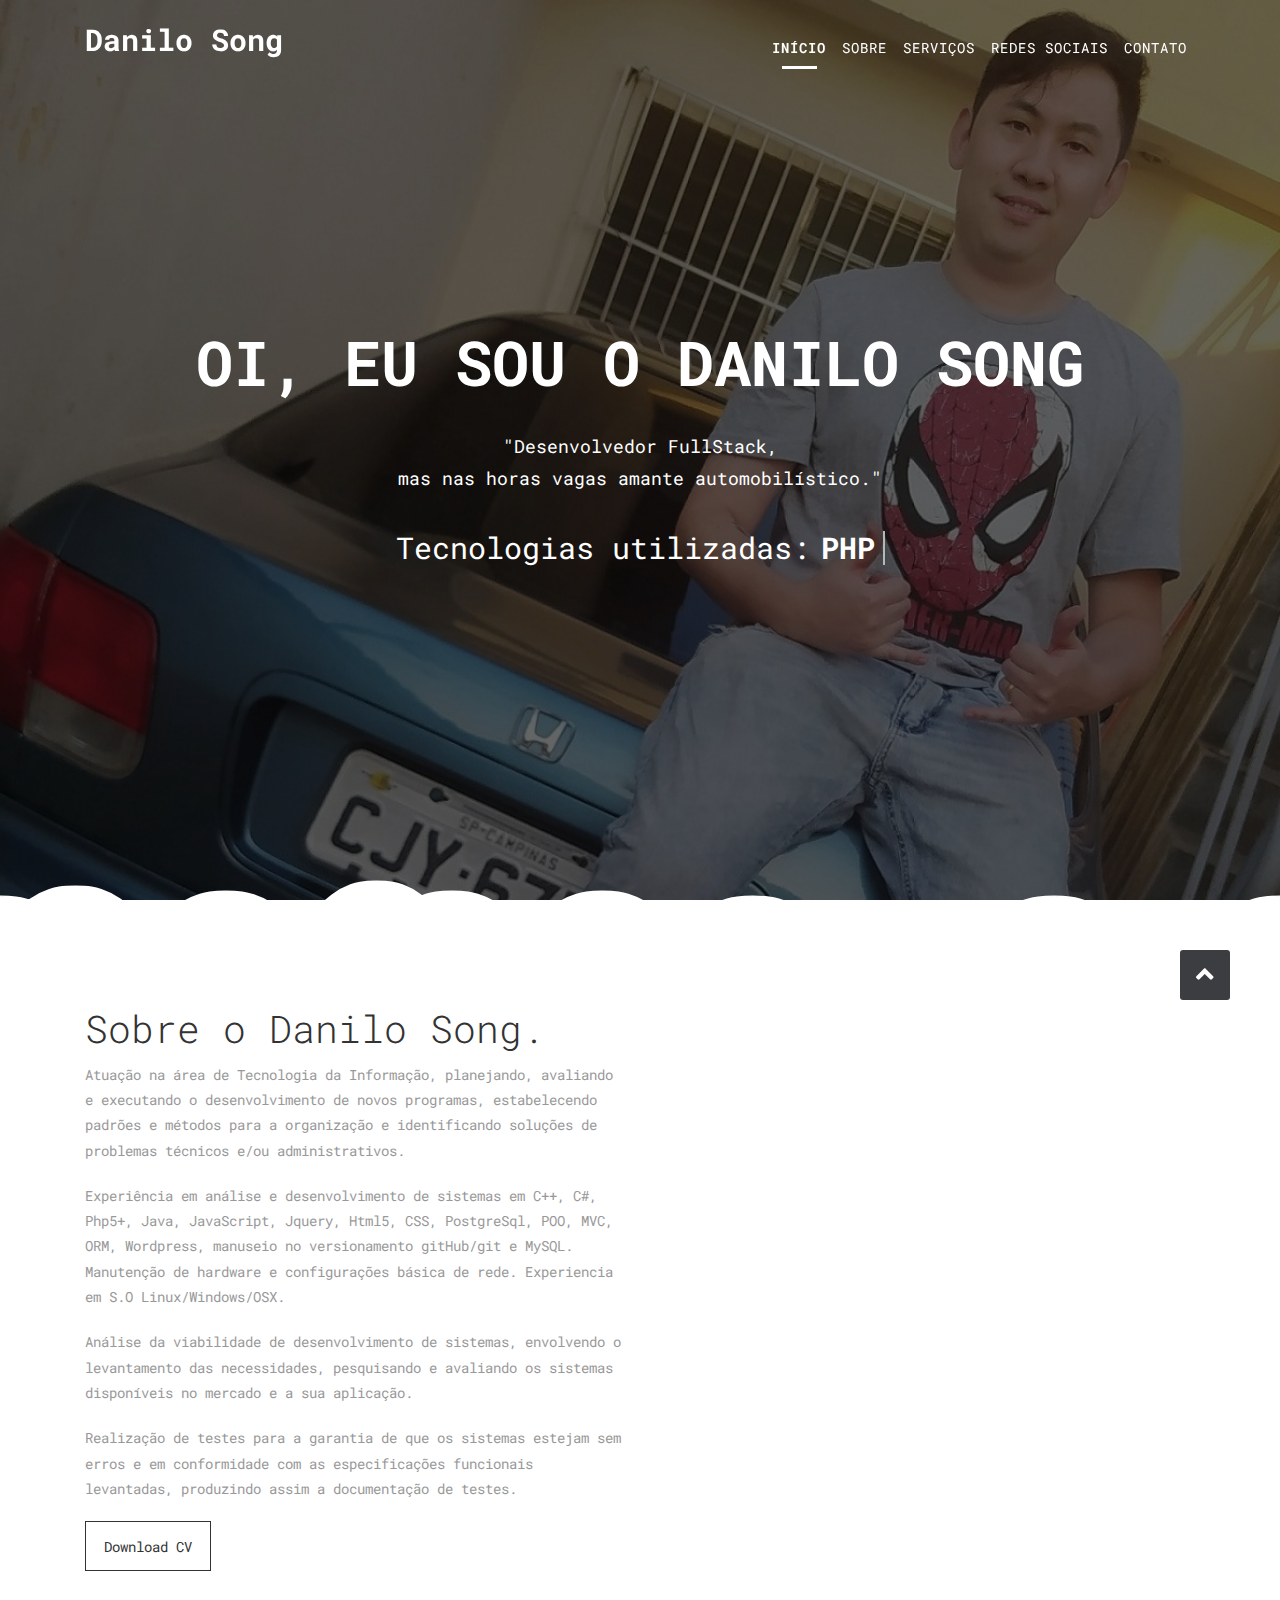
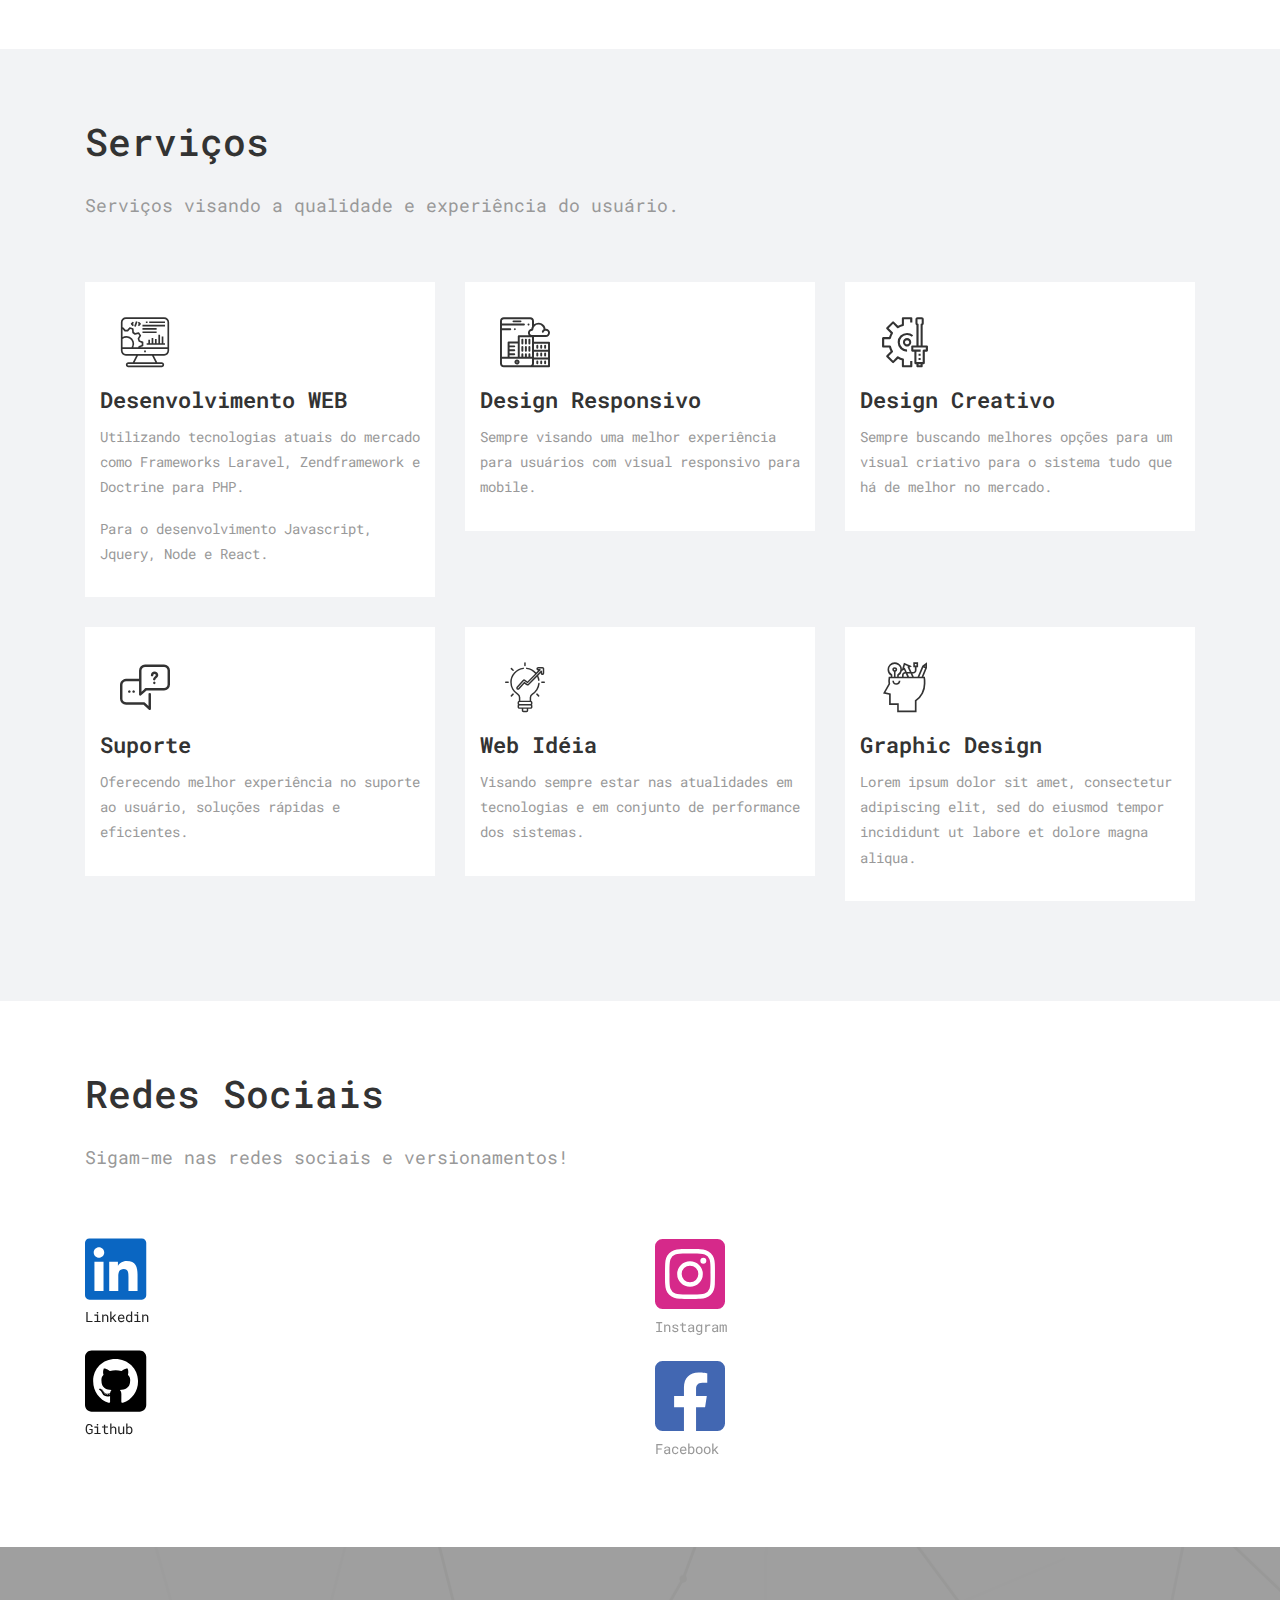
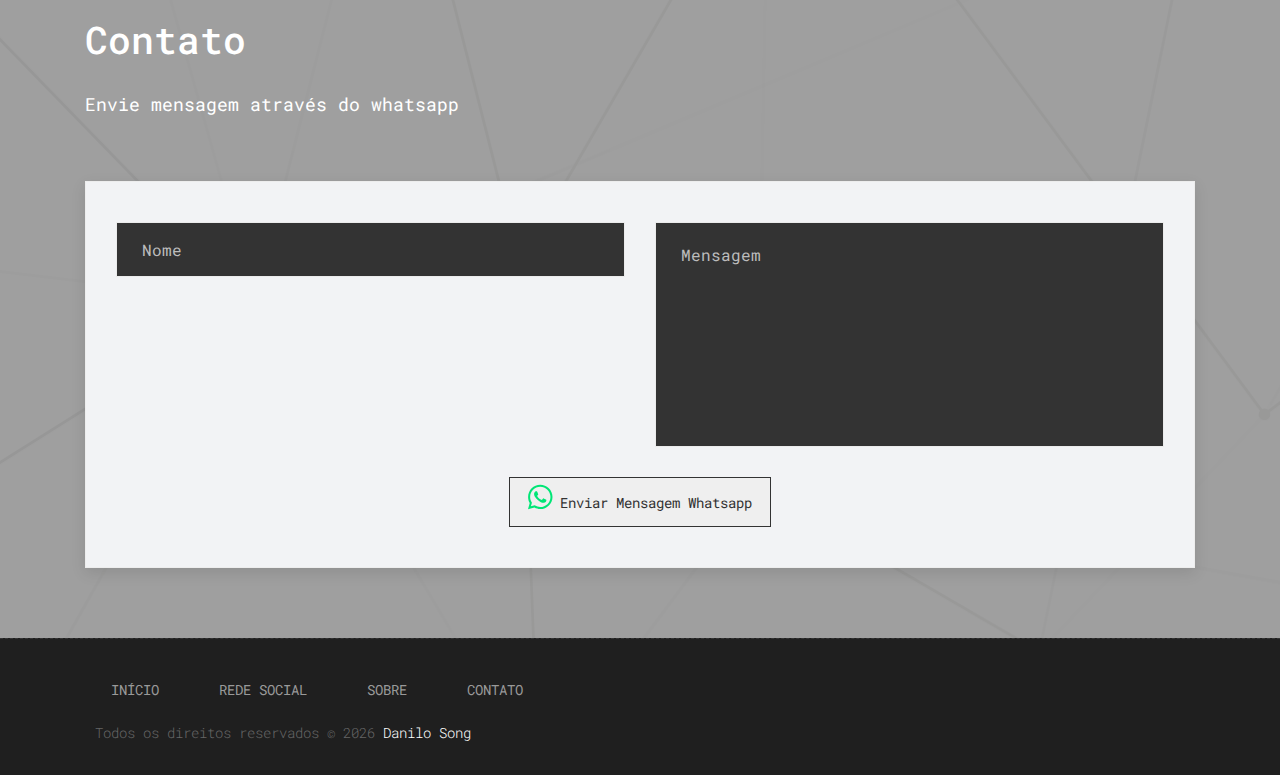
==== commit b46979eb: "- Alterado footer" ====
--- a/index.html
+++ b/index.html
@@ -231,7 +231,7 @@
                         </div>
                         <div class="testimonial clearfix">
                             <p class="lead">
-                                <a href="https://github.com/danilosong" target=”_blank”>
+                                <a href="https://www.instagram.com/danilosong/" target=”_blank”>
                                     <i style="color:#d6298a;" class="fab fa-instagram-square fa-5x"></i>
                                 </a>
                                 <p>Instagram</p>
@@ -298,8 +298,7 @@
                         <a class="nav-link js-scroll-trigger active" href="#about">Sobre</a>
                         <a class="nav-link js-scroll-trigger active" href="#contact">Contato</a>
                     </p>
-                    <p class="footer-company-name">Todos os direitos reservados &copy; <span id="getYear"></span> <a href="#">Danilo Song</a> Design By : 
-					<a href="https://html.design/">html design</a></p>
+                    <p class="footer-company-name">Todos os direitos reservados &copy; <span id="getYear"></span> <a href="#">Danilo Song</a>
                 </div>
             </div>
         </div><!-- end container -->
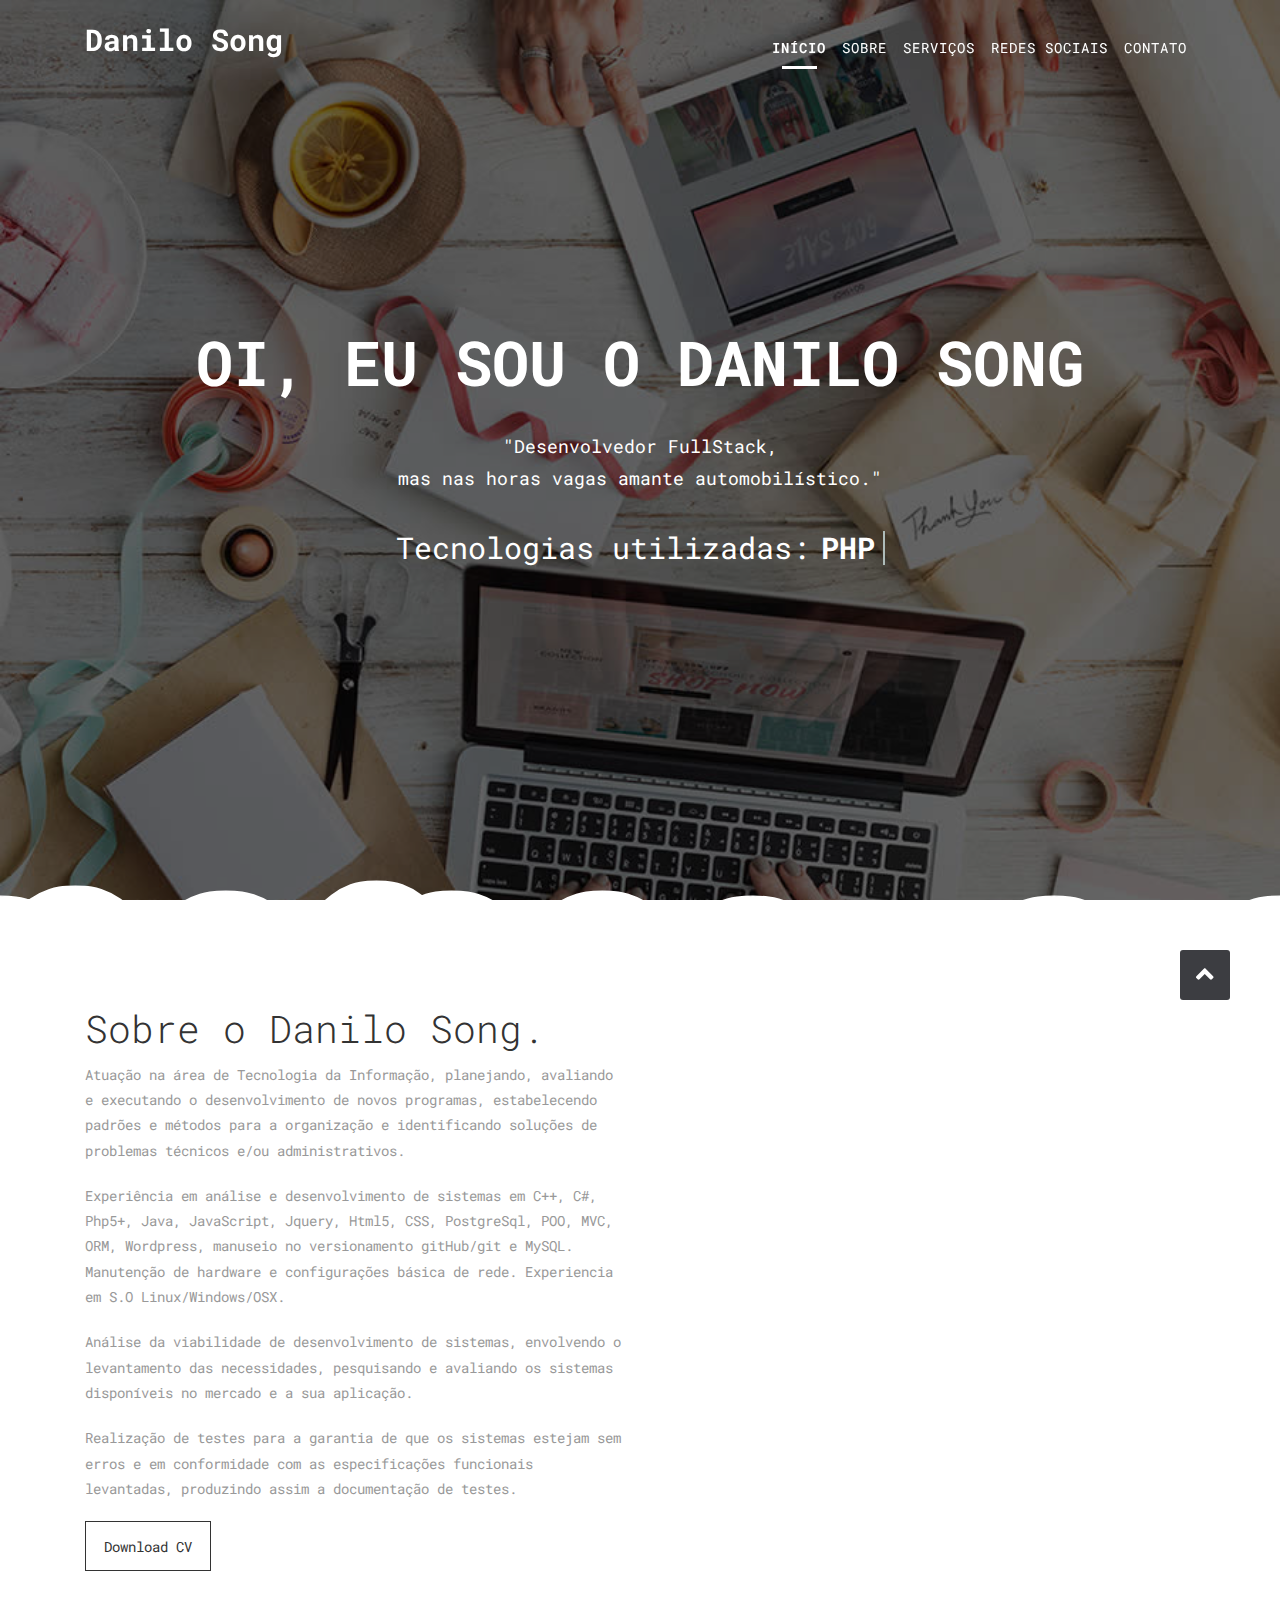
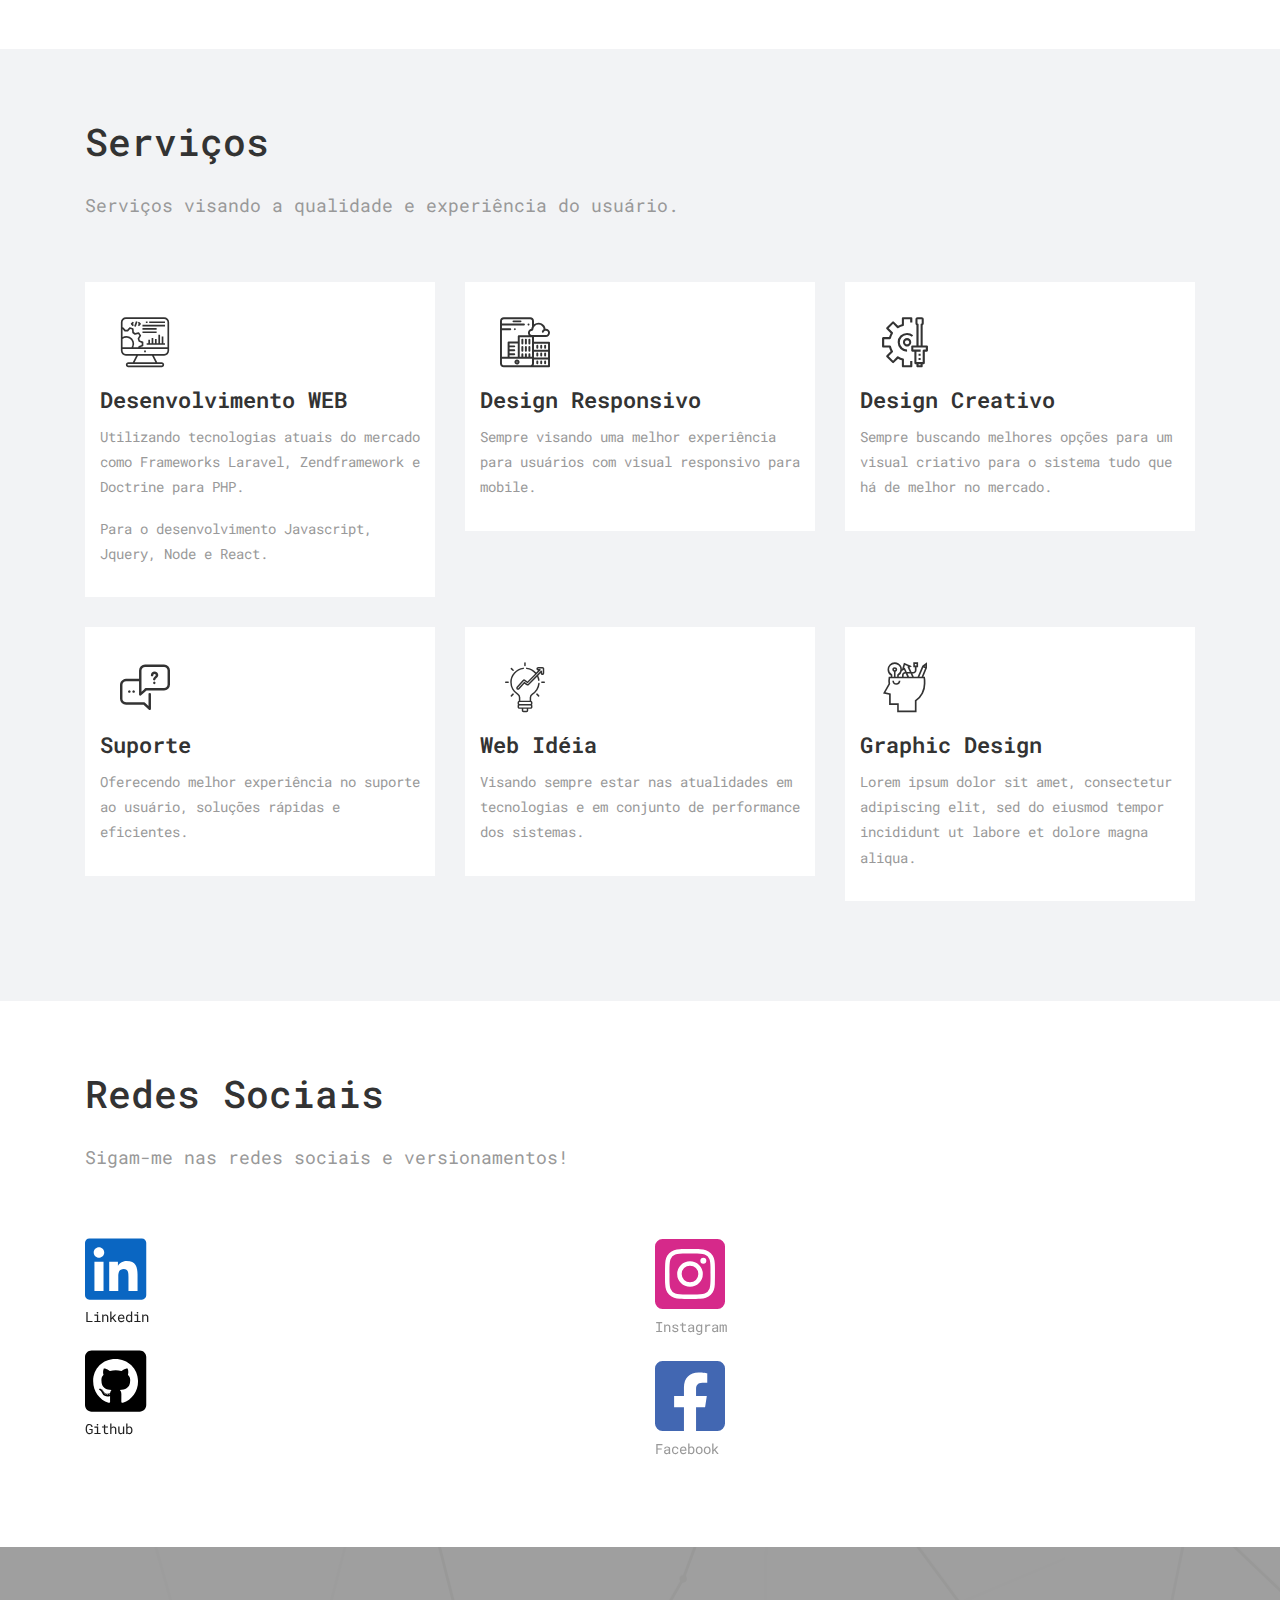
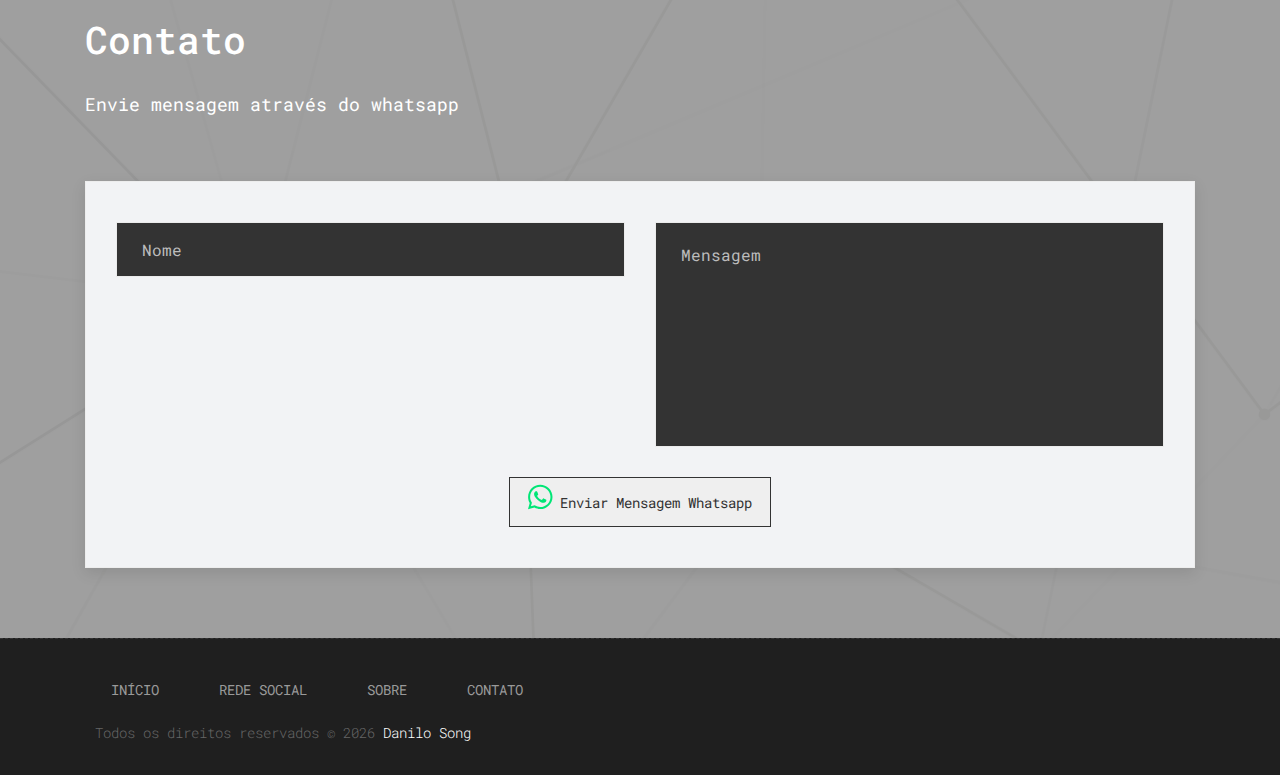
==== commit 35fb9ef1: "- Teste de imagem" ====
--- a/index.html
+++ b/index.html
@@ -76,7 +76,7 @@
       </div>
     </nav>
 	
-	<section id="home" class="main-banner parallaxie" style="background: url('uploads/banner-01.jpg')">
+	<section id="home" class="main-banner parallaxie" style="background: url('uploads/gallery_img-04.jpg')">
 		<div class="heading">
 			<h1>Oi, eu sou o Danilo Song</h1>
 			<p>"Desenvolvedor FullStack, <br> mas nas horas vagas amante automobilístico."</p>
